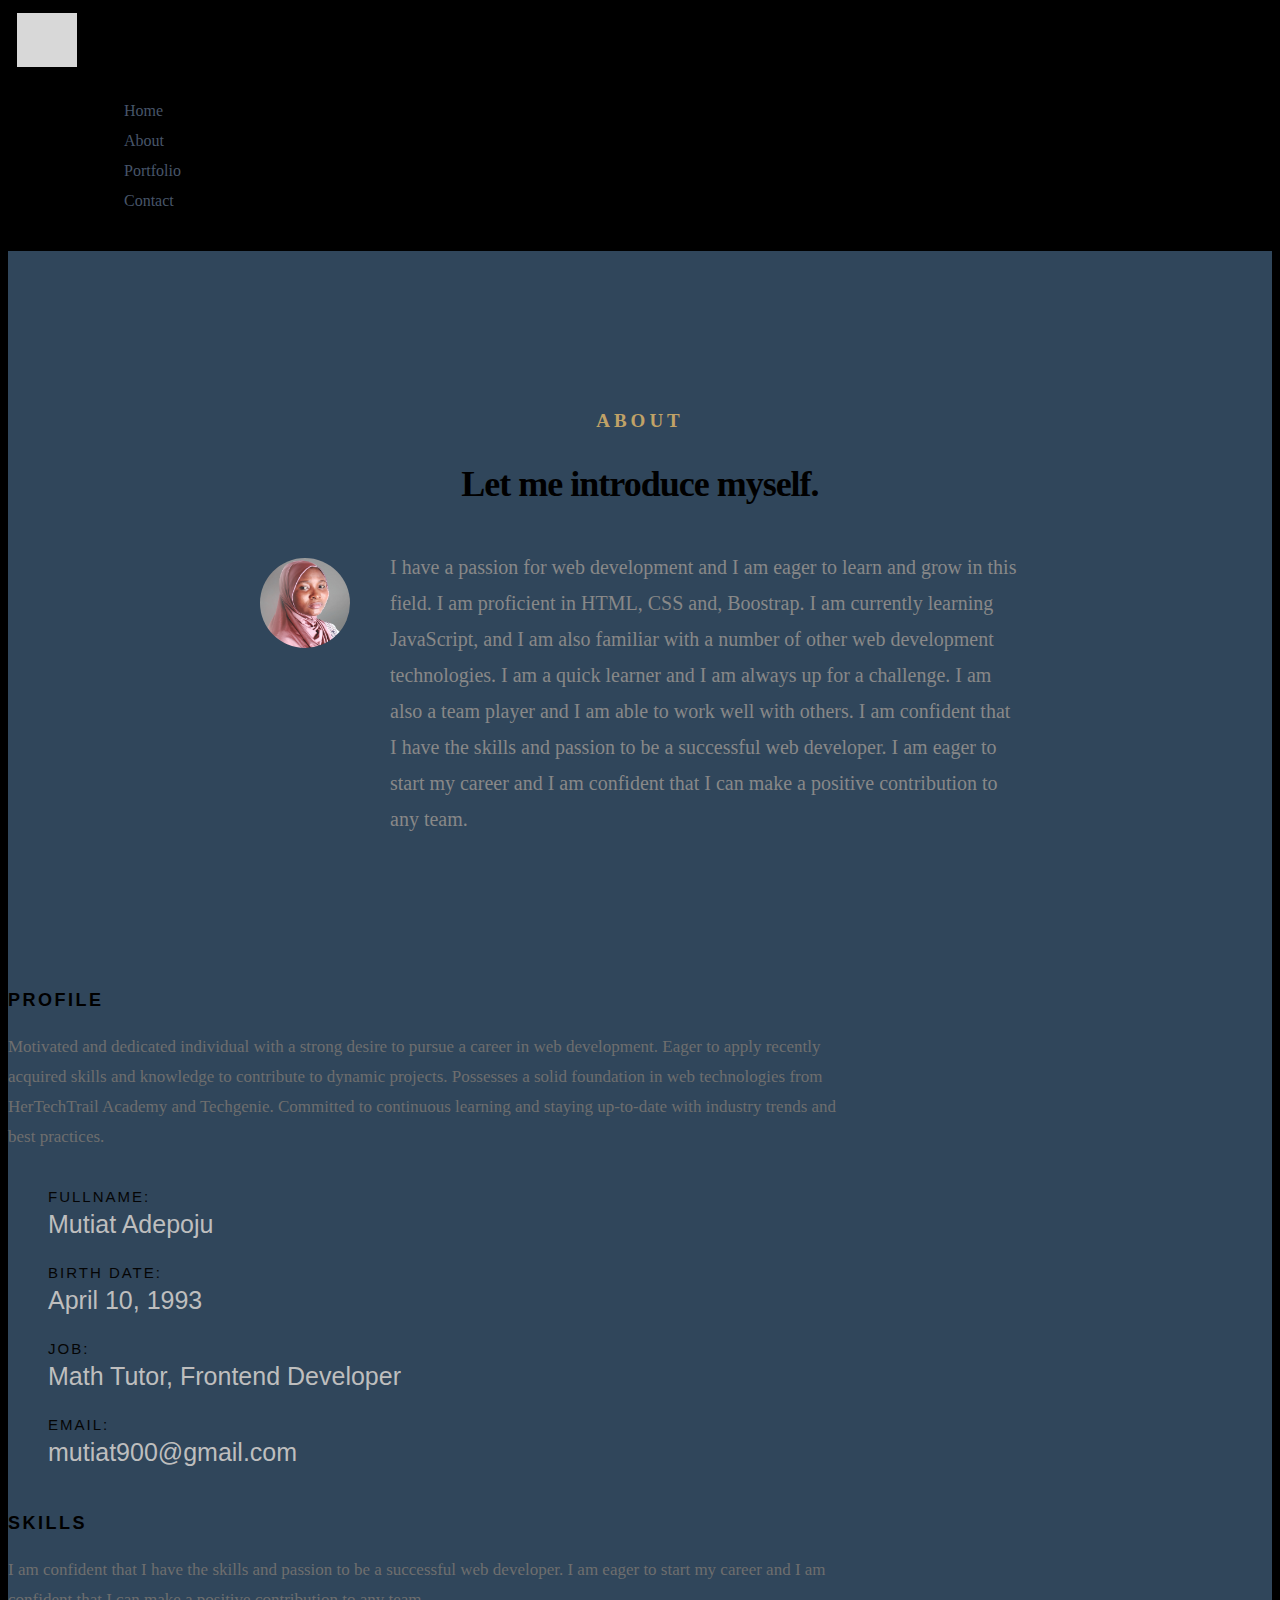
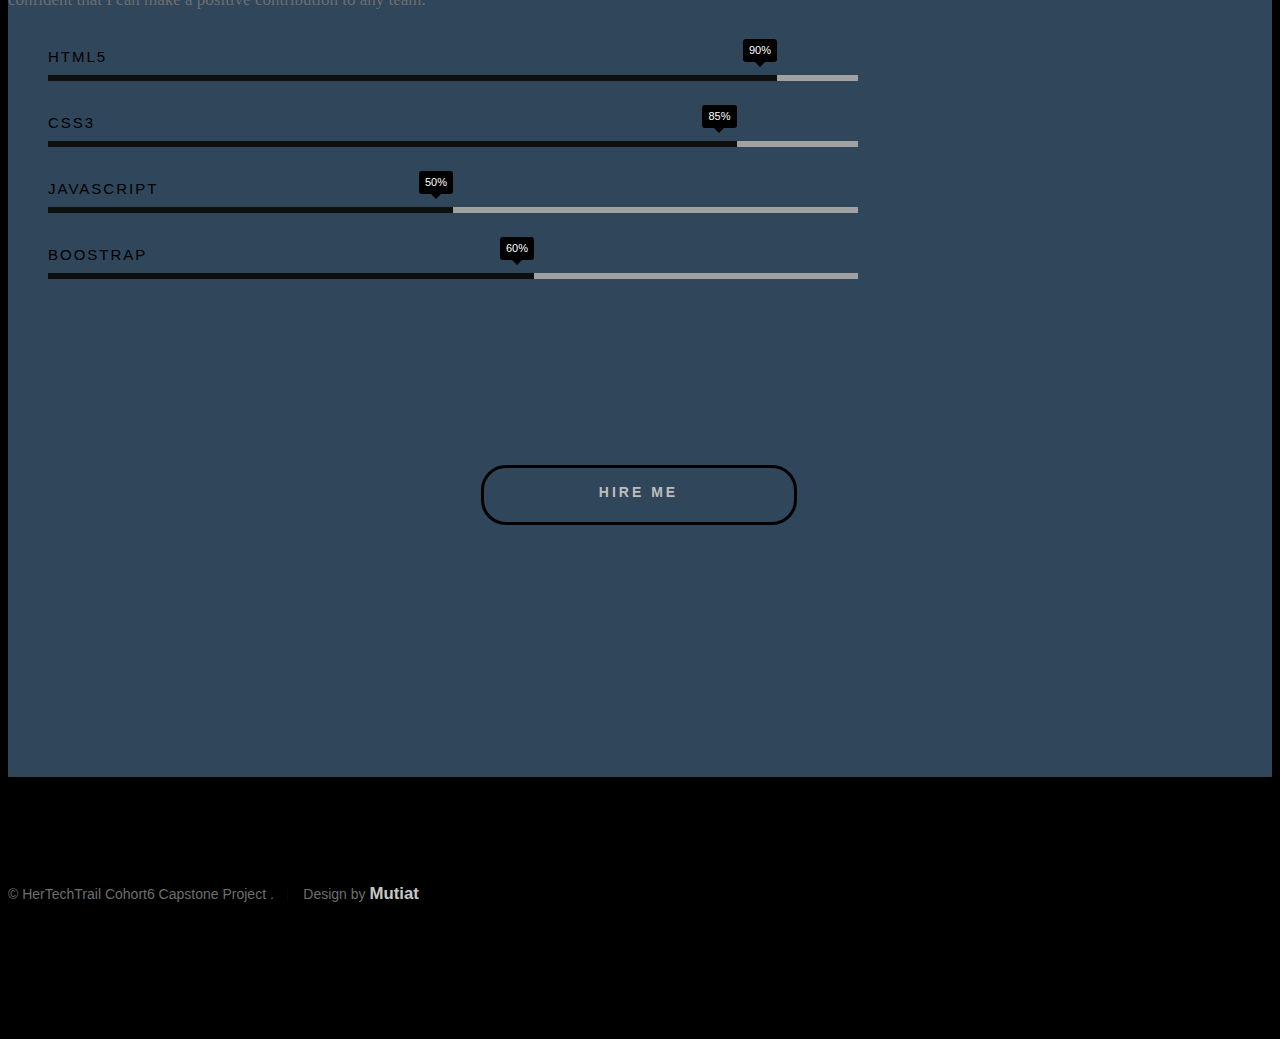
==== about.html @ 6977b3aa "git commit-m" ====
<!DOCTYPE html>
<!--[if IE 8]><html class="no-js oldie ie8" lang="en"> <![endif]-->
<!--[if IE 9]><html class="no-js oldie ie9" lang="en"> <![endif]-->
<!--[if (gte IE 9)|!(IE)]><!-->
<html class="no-js" lang="en">
  <!--<![endif]-->
  <head>
    <!--- basic page needs
   ================================================== -->
    <meta charset="utf-8" />
    <title>MDEV</title>
    <meta name="description" content="" />
    <meta name="author" content="" />

    <!-- mobile specific metas
   ================================================== -->
    <meta
      name="viewport"
      content="width=device-width, initial-scale=1, maximum-scale=1"
    />

    <!-- CSS
   ================================================== -->
    <link rel="stylesheet" href="css/base.css" />
    <link rel="stylesheet" href="css/main.css" />
    <link rel="stylesheet" href="css/vendor.css" />

    <!-- script
   ================================================== -->
    <script src="js/modernizr.js"></script>
    <script src="js/pace.min.js"></script>

    <!-- favicons
	================================================== -->
    <link rel="icon" type="image/png" href="/images/mlogo.png" />
  </head>

  <body id="top">
    <!-- header 
   ================================================== -->
<header>
<nav class="navbar navbar-expand-lg navbar-dark fixed-top" id="mainNav">
      <div class="container">
          <img class="img-fluid" src="./uploads/Rose Gold Brush Glitter Feminine Boutique Circle Logo.png" alt="" width="50px">
        <a class="navbar-brand js-scroll-trigger" href="#page-top">
		</a>
    
        <button class="navbar-toggler navbar-toggler-right" type="button" data-toggle="collapse" data-target="#navbarResponsive" aria-controls="navbarResponsive" aria-expanded="false" aria-label="Toggle navigation">
         
          <i class="fa fa-bars"></i>
        </button>
     
        <div class="collapse navbar-collapse" id="navbarResponsive">
          <ul class="navbar-nav text-uppercase ml-auto">
            <li class="nav-item">
              
              <a class="nav-link js-scroll-trigger active" href="./index.html">Home</a>
            </li>
            <li class="nav-item">
              <a class="nav-link js-scroll-triggergit" href="./about.html">About</a>
            </li>
           
            <li class="nav-item">
              <a class="nav-link js-scroll-trigger" href="portfolio.html">Portfolio</a>
         
            </li>
			<li class="nav-item">
              <a class="nav-link js-scroll-trigger" href="contact.html">Contact</a>
            </li>
          </ul>
        </div>
      </div>
    </nav>
	

</header>
     <!-- /header -->

     <!-- /header -->

    <!-- about section
   ================================================== -->
    <section id="about">
      <div class="row section-intro">
        <div class="col-twelve">
          <h5>About</h5>
          <h1>Let me introduce myself.</h1>

          <div class="intro-info">
            <img src="/images/Mutiat Adepoju.jpg" alt="Profile Picture" />

            <p class="lead">
              I have a passion for web development and I am eager to learn and
              grow in this field. I am proficient in HTML, CSS and, Boostrap. I
              am currently learning JavaScript, and I am also familiar with a
              number of other web development technologies. I am a quick learner
              and I am always up for a challenge. I am also a team player and I
              am able to work well with others. I am confident that I have the
              skills and passion to be a successful web developer. I am eager to
              start my career and I am confident that I can make a positive
              contribution to any team.
            </p>
          </div>
        </div>
      </div>
      <!-- /section-intro -->

      <div class="row about-content">
        <div class="col-six tab-full">
          <h3>Profile</h3>
          <p>
            Motivated and dedicated individual with a strong desire to pursue a
            career in web development. Eager to apply recently acquired skills
            and knowledge to contribute to dynamic projects. Possesses a solid
            foundation in web technologies from HerTechTrail Academy and
            Techgenie. Committed to continuous learning and staying up-to-date
            with industry trends and best practices.
          </p>

          <ul class="info-list">
            <li>
              <strong>Fullname:</strong>
              <span>Mutiat Adepoju</span>
            </li>
            <li>
              <strong>Birth Date:</strong>
              <span>April 10, 1993</span>
            </li>
            <li>
              <strong>Job:</strong>
              <span>Math Tutor, Frontend Developer</span>
            </li>
            <li>
              <strong>Email:</strong>
              <span>mutiat900@gmail.com</span>
            </li>
          </ul>
          <!-- /info-list -->
        </div>

        <div class="col-six tab-full">
          <h3>Skills</h3>
          <p>
            I am confident that I have the skills and passion to be a successful
            web developer. I am eager to start my career and I am confident that
            I can make a positive contribution to any team.
          </p>

          <ul class="skill-bars">
            <li>
              <div class="progress percent90"><span>90%</span></div>
              <strong>HTML5</strong>
            </li>
            <li>
              <div class="progress percent85"><span>85%</span></div>
              <strong>CSS3</strong>
            </li>
            <li>
              <div class="progress percent50"><span>50%</span></div>
              <strong>JavaScript</strong>
            </li>
            <li>
              <div class="progress percent60"><span>60%</span></div>
              <strong>Boostrap</strong>
            </li>
          </ul>
          <!-- /skill-bars -->
        </div>
      </div>

      <div class="row button-section">
       <a href="./contact.html" title="Hire Me" class="button stroke"
            >Hire Me</a>
        
        </div>
     
    </section>
    
        <!-- footer
   ================================================== -->

    <footer>
      <div class="row">
        <div class="col-six tab-full pull-right social">
          <ul class="footer-social">
            
            <li>
              <a href="https://github.com/Rike12"><i class="fa fa-github"></i></a>
            </li>
            <li>
              <a href="https://www.twitter.com/mutiat900"><i class="fa fa-twitter"></i></a>
            </li>
            
            <li>
              <a href="https://www.linkedin.com/in/mutiat-adepoju-35b54a171"><i class="fa fa-linkedin"></i></a>
            </li>
          </ul>
        </div>

        <div class="col-six tab-full">
          <div class="copyright">
            <span>© HerTechTrail Cohort6 Capstone Project .</span>
            <span
              >Design by
              <a href="https://www.twitter.com/mutiat900">Mutiat</a></span
            >
          </div>
        </div>

        <div id="go-top">
          <a class="smoothscroll" title="Back to Top" href="#top"
            ><i class="fa fa-long-arrow-up"></i
          ></a>
        </div>
      </div>
      <!-- /row -->
    </footer>

    <div id="preloader">
      <div id="loader"></div>
    </div>

    <!-- Java Script
   ================================================== -->
    <script src="js/jquery-2.1.3.min.js"></script>
    <script src="js/plugins.js"></script>
    <script src="js/main.js"></script>
  </body>
</html>

    <!-- Java Script
   ================================================== -->
    <script src="js/jquery-2.1.3.min.js"></script>
    <script src="js/plugins.js"></script>
    <script src="js/main.js"></script>
  </body>
</html>
---- css/main.css ----
/**
 * =================================================================== 
 *
 *  Kards v1.0 Main Stylesheet
 *  url: styleshout.com
 *  03-01-2016
 *  ------------------------------------------------------------------
 *  TOC:
 *  01. webfonts and iconfonts
 *  02. base style overrides
 *  03. typography & general theme styles
 *  04. preloader
 *  05. forms
 *  06. buttons 
 *  07. other components
 *  08. common styles
 *  09. header styles
 *  10. intro
 *  11. about
 *  12. portfolio
 *  13. contact
 *  14. footer
 *
 * =================================================================== 
 */

/** 
 * ===================================================================
 * 01. webfonts and iconfonts - (_document-setup.scss)
 *
 * ------------------------------------------------------------------- 
 */
@import url("fonts.css");
@import url("font-awesome/css/font-awesome.min.css");
@import url("micons/micons.css");

/** 
 * ===================================================================
 * 02. base style overrides - (_document-setup.scss)
 *
 * ------------------------------------------------------------------- 
 */
html {
  font-size: 10px;
}

@media only screen and (max-width: 1024px) {
  html {
    font-size: 9.411764705882353px;
  }
}
@media only screen and (max-width: 768px) {
  html {
    font-size: 10px;
  }
}
@media only screen and (max-width: 400px) {
  html {
    font-size: 9.411764705882353px;
  }
}
.favicon img {
  background-color: rgb(152, 177, 152)
}

html,
body {
  height: 100%;
}
body {
  background: #000000;
  font-family: "lora-regular", serif;
  font-size: 1.7rem;
  line-height: 3rem;
  color: #6e6e6e;
}

/**
 * links - (_document-setup.scss)
 * -------------------------------------------------------------------
 */
a,
a:visited {
  color:#b9b3b3;
  -moz-transition: all 0.3s ease-in-out;
  -o-transition: all 0.3s ease-in-out;
  -webkit-transition: all 0.3s ease-in-out;
  -ms-transition: all 0.3s ease-in-out;
  transition: all 0.3s ease-in-out;
  font-size: larger;
  font-weight: bold;
  
}
a:hover,
a:focus,
a:active {
  color: rgb(199, 157, 73);
  outline: 0;
}

/** 
 * ===================================================================
 * 03. typography & general theme styles - (_document-setup.scss)
 *
 * ------------------------------------------------------------------- 
 */
h1,
h2,
h3,
h4,
h5,
h6,
.h01,
.h02,
.h03,
.h04,
.h05,
.h06 {
  font-family: "poppins-semibold", sans-serif;
  color: #000000;
  font-style: normal;
  text-rendering: optimizeLegibility;
  margin-bottom: 2.1rem;
}
h3,
.h03,
h4,
.h04 {
  margin-bottom: 1.8rem;
}
h5,
.h05,
h6,
.h06 {
  font-family: "poppins-bold";
  margin-bottom: 1.2rem;
}
h1,
.h01 {
  font-size: 3.1rem;
  line-height: 1.355;
  letter-spacing: -0.1rem;
}
@media only screen and (max-width: 600px) {
  h1,
  .h01 {
    font-size: 2.6rem;
    letter-spacing: -0.07rem;
  }
}
h2,
.h02 {
  font-size: 2.4rem;
  line-height: 1.25;
}
h3,
.h03 {
  font-size: 2rem;
  line-height: 1.5;
}
h4,
.h04 {
  font-size: 1.7rem;
  line-height: 1.765;
}
h5,
.h05 {
  font-size: 1.9rem;
  line-height: 1.714;
  text-transform: uppercase;
  letter-spacing: 0.15rem;
}
h6,
.h06 {
  font-size: 1.3rem;
  line-height: 1.846;
  text-transform: uppercase;
  letter-spacing: 0.15rem;
}
p img {
  margin: 0;
}
p.lead {
  font-family: "lora-regular", serif;
  font-size: 2rem;
  line-height: 1.8;
  color: #888888;
}
@media only screen and (max-width: 768px) {
  p.lead {
    font-size: 1.7rem;
  }
}
em,
i,
strong,
b {
  font-size: 1.7rem;
  line-height: 3rem;
  font-style: normal;
  font-weight: normal;
}
em,
i {
  font-family: "lora-italic", serif;
}
strong,
b {
  font-family: "lora-bold", serif;
}
small {
  font-size: 1.2rem;
  line-height: inherit;
}
blockquote {
  margin: 3rem 0;
  padding-left: 4rem;
  position: relative;
}
blockquote:before {
  content: "\201C";
  font-size: 8rem;
  line-height: 0px;
  margin: 0;
  color: #313131;
  font-family: arial, sans-serif;
  position: absolute;
  top: 3rem;
  left: 0;
}
blockquote p {
  font-family: georgia, serif;
  font-style: italic;
  padding: 0;
  font-size: 1.9rem;
  line-height: 1.737;
}
blockquote cite {
  display: block;
  font-size: 1.3rem;
  font-style: normal;
  line-height: 1.616;
}
blockquote cite:before {
  content: "\2014 \0020";
}
blockquote cite a,
blockquote cite a:visited {
  color: #888888;
  border: none;
}
abbr {
  font-family: "poppins-bold", serif;
  font-variant: small-caps;
  text-transform: lowercase;
  letter-spacing: 0.05rem;
  color: #888888;
}
var,
kbd,
samp,
code,
pre {
  font-family: Consolas, "Andale Mono", Courier, "Courier New", monospace;
}
pre {
  padding: 2.4rem 3rem 3rem;
  background: #f1f1f1;
}
code {
  font-size: 1.4rem;
  margin: 0 0.2rem;
  padding: 0.3rem 0.6rem;
  white-space: nowrap;
  background: #f1f1f1;
  border: 1px solid #e1e1e1;
  border-radius: 3px;
}
pre > code {
  display: block;
  white-space: pre;
  line-height: 2;
  padding: 0;
  margin: 0;
}
pre.prettyprint > code {
  border: none;
}
del {
  text-decoration: line-through;
}
abbr[title],
dfn[title] {
  border-bottom: 1px dotted;
  cursor: help;
}
mark {
  background: #fff49b;
  color: #000;
}
hr {
  border: solid #d2d2d2;
  border-width: 1px 0 0;
  clear: both;
  margin: 2.4rem 0 1.5rem;
  height: 0;
}

/**
 * Lists - (_document-setup.scss)  
 * -------------------------------------------------------------------
 */
ol {
  list-style: decimal;
}
ul {
  list-style: disc;
}
li {
  display: list-item;
}
ol,
ul {
  margin-left: 1.7rem;
}
ul li {
  padding-left: 0.4rem;
}
ul ul,
ul ol,
ol ol,
ol ul {
  margin: 0.6rem 0 0.6rem 1.7rem;
}
ul.disc li {
  display: list-item;
  list-style: none;
  padding: 0 0 0 0.8rem;
  position: relative;
}
ul.disc li::before {
  content: "";
  display: inline-block;
  width: 8px;
  height: 8px;
  border-radius: 50%;
  background: rgb(192, 162, 103);
  position: absolute;
  left: -17px;
  top: 11px;
  vertical-align: middle;
}
dt {
  margin: 0;
  color: rgb(192, 162, 103);
}
dd {
  margin: 0 0 0 2rem;
}

/**
 * tables - (_document-setup.scss)  
 * -------------------------------------------------------------------
 */
table {
  border-width: 0;
  width: 100%;
  max-width: 100%;
  font-family: "lora-regular", sans-serif;
}
th,
td {
  padding: 1.5rem 3rem;
  text-align: left;
  border-bottom: 1px solid #e8e8e8;
}
th {
  color: #313131;
  font-family: "poppins-bold", sans-serif;
}
td {
  line-height: 1.5;
}
th:first-child,
td:first-child {
  padding-left: 0;
}
th:last-child,
td:last-child {
  padding-right: 0;
}
.table-responsive {
  overflow-x: auto;
  -webkit-overflow-scrolling: touch;
}

/**
 * Spacing - (_document-setup.scss)  
 * -------------------------------------------------------------------
 */
button,
.button {
  margin-bottom: 1.2;
}
fieldset {
  margin-bottom: 1.5rem;
}
input,
textarea,
select,
pre,
blockquote,
figure,
table,
p,
ul,
ol,
dl,
form,
.fluid-video-wrapper,
.ss-custom-select {
  margin-bottom: 3rem;
}

/**
 * floated image - (_document-setup.scss)  
 * -------------------------------------------------------------------
 */
img.pull-right {
  margin: 0.9rem 0 0 2.4rem;
}
img.pull-left {
  margin: 0.9rem 2.4rem 0 0;
}

/**
 * block grid paddings - (_document-setup.scss) 
 * -------------------------------------------------------------------
 */
.bgrid {
  padding: 0 20px;
}
@media only screen and (max-width: 1024px) {
  .bgrid {
    padding: 0 18px;
  }
}
@media only screen and (max-width: 768px) {
  .bgrid {
    padding: 0 15px;
  }
}
@media only screen and (max-width: 600px) {
  .bgrid {
    padding: 0 10px;
  }
}
@media only screen and (max-width: 400px) {
  .bgrid {
    padding: 0;
  }
}

/**
 * pace.js styles - minimal  - (_document-setup.scss)
 * -------------------------------------------------------------------
 */
.pace {
  -webkit-pointer-events: none;
  pointer-events: none;
  -webkit-user-select: none;
  -moz-user-select: none;
  user-select: none;
}
.pace-inactive {
  display: none;
}
.pace .pace-progress {
  background: rgb(192, 162, 103);
  position: fixed;
  z-index: 900;
  top: 0;
  right: 100%;
  width: 100%;
  height: 6px;
}

/** 
 * ===================================================================
 * 04. preloader - (_preloader-1.scss)
 *
 * ------------------------------------------------------------------- 
 */
#preloader {
  position: fixed;
  top: 0;
  left: 0;
  right: 0;
  bottom: 0;
  background: #151515;
  z-index: 800;
  height: 100%;
  width: 100%;
}
.no-js #preloader,
.oldie #preloader {
  display: none;
}
#loader {
  position: absolute;
  left: 50%;
  top: 50%;
  width: 60px;
  height: 60px;
  margin: -30px 0 0 -30px;
  padding: 0;
}
#loader:before {
  content: "";
  border-top: 11px solid rgba(255, 255, 255, 0.1);
  border-right: 11px solid rgba(255, 255, 255, 0.1);
  border-bottom: 11px solid rgba(255, 255, 255, 0.1);
  border-left: 11px solid rgb(192, 162, 103);
  -webkit-animation: load 1.1s infinite linear;
  animation: load 1.1s infinite linear;
  display: block;
  border-radius: 50%;
  width: 60px;
  height: 60px;
}
@-webkit-keyframes load {
  0% {
    -webkit-transform: rotate(0deg);
    transform: rotate(0deg);
  }
  100% {
    -webkit-transform: rotate(360deg);
    transform: rotate(360deg);
  }
}
@keyframes load {
  0% {
    -webkit-transform: rotate(0deg);
    transform: rotate(0deg);
  }
  100% {
    -webkit-transform: rotate(360deg);
    transform: rotate(360deg);
  }
}

/** 
 * ===================================================================
 * 05. forms - (_forms.scss)
 *
 * ------------------------------------------------------------------- 
 */
fieldset {
  border: none;
}
input[type="email"],
input[type="number"],
input[type="search"],
input[type="text"],
input[type="tel"],
input[type="url"],
input[type="password"],
textarea,
select {
  display: block;
  height: 6rem;
  padding: 1.5rem 0;
  border: 0;
  outline: none;
  color: #313131;
  font-family: "poppins-regular", sans-serif;
  font-size: 1.5rem;
  line-height: 3rem;
  max-width: 100%;
  background: transparent;
  border-bottom: 1px solid rgba(0, 0, 0, 0.3);
  -moz-transition: all 0.3s ease-in-out;
  -o-transition: all 0.3s ease-in-out;
  -webkit-transition: all 0.3s ease-in-out;
  -ms-transition: all 0.3s ease-in-out;
  transition: all 0.3s ease-in-out;
}
.ss-custom-select {
  position: relative;
  padding: 0;
}
.ss-custom-select select {
  -webkit-appearance: none;
  -moz-appearance: none;
  -ms-appearance: none;
  -o-appearance: none;
  appearance: none;
  text-indent: 0.01px;
  text-overflow: "";
  margin: 0;
  line-height: 3rem;
  vertical-align: middle;
}
.ss-custom-select select option {
  padding-left: 2rem;
  padding-right: 2rem;
}
.ss-custom-select select::-ms-expand {
  display: none;
}
.ss-custom-select::after {
  content: "\f0d7";
  font-family: "FontAwesome";
  position: absolute;
  top: 50%;
  right: 1.5rem;
  margin-top: -10px;
  bottom: auto;
  width: 20px;
  height: 20px;
  line-height: 20px;
  font-size: 18px;
  text-align: center;
  pointer-events: none;
  color: #252525;
}

/* IE9 and below */
.oldie .ss-custom-select::after {
  display: none;
}
textarea {
  min-height: 25rem;
}
input[type="email"]:focus,
input[type="number"]:focus,
input[type="search"]:focus,
input[type="text"]:focus,
input[type="tel"]:focus,
input[type="url"]:focus,
input[type="password"]:focus,
textarea:focus,
select:focus {
  color: #5d91d6;
  border-bottom: 1px solid #5d91d6;
}
label,
legend {
  font-family: "poppins-bold", sans-serif;
  font-size: 1.4rem;
  margin-bottom: 0.6rem;
  color: #3b3b3b;
  display: block;
}
input[type="checkbox"],
input[type="radio"] {
  display: inline;
}
label > .label-text {
  display: inline-block;
  margin-left: 1rem;
  font-family: "poppins-regular", sans-serif;
  line-height: inherit;
}
label > input[type="checkbox"],
label > input[type="radio"] {
  margin: 0;
  position: relative;
  top: 0.15rem;
}

/**
 * Style Placeholder Text  
 * -
 */
::-webkit-input-placeholder {
  color: #a1a1a1;
}
:-moz-placeholder {
  color: #a1a1a1; /* Firefox 18- */
}
::-moz-placeholder {
  color: #a1a1a1; /* Firefox 19+ */
}
:-ms-input-placeholder {
  color: #a1a1a1;
}
.placeholder {
  color: #a1a1a1 !important;
}

/** 
 * ===================================================================
 * 06. buttons - (_button-essentials.scss)
 *
 * ------------------------------------------------------------------- 
 */
.button,
a.button,
button,
input[type="submit"],
input[type="reset"],
input[type="button"] {
  display: inline-block;
  font-family: "poppins-bold", sans-serif;
  font-size: 1.4rem;
  text-transform: uppercase;
  letter-spacing: 0.3rem;
  height: 5.4rem;
  line-height: 5.4rem;
  padding: 0 3rem;
  margin: 0 0.3rem 1.2rem 0;
  background: #d8d8d8;
  color: #313131;
  text-decoration: none;
  cursor: pointer;
  text-align: center;
  white-space: nowrap;
  border: none;
  -moz-transition: all 0.3s ease-in-out;
  -o-transition: all 0.3s ease-in-out;
  -webkit-transition: all 0.3s ease-in-out;
  -ms-transition: all 0.3s ease-in-out;
  transition: all 0.3s ease-in-out;
}
.button:hover,
a.button:hover,
button:hover,
input[type="submit"]:hover,
input[type="reset"]:hover,
input[type="button"]:hover,
.button:focus,
button:focus,
input[type="submit"]:focus,
input[type="reset"]:focus,
input[type="button"]:focus {
  background: #5c5c5c;
  color: #ffff;
  outline: 0;
}
.button.button-primary,
a.button.button-primary,
button.button-primary,
input[type="submit"].button-primary,
input[type="reset"].button-primary,
input[type="button"].button-primary {
  background: #c59c9c;
  color: #ffffff;
}
.button.button-primary:hover,
a.button.button-primary:hover,
button.button-primary:hover,
input[type="submit"].button-primary:hover,
input[type="reset"].button-primary:hover,
input[type="button"].button-primary:hover,
.button.button-primary:focus,
button.button-primary:focus,
input[type="submit"].button-primary:focus,
input[type="reset"].button-primary:focus,
input[type="button"].button-primary:focus {
  background: #5d91d6;
}
button.full-width,
.button.full-width {
  width: 100%;
  margin-right: 0;
}
button.medium,
.button.medium {
  height: 5.7rem !important;
  line-height: 5.7rem !important;
  padding: 0 1.8rem !important;
}
button.large,
.button.large {
  height: 6rem !important;
  line-height: 6rem !important;
  padding: 0rem 3rem !important;
}
button.stroke,
.button.stroke {
  background: transparent !important;
  border: 3px solid #000;
  border-radius: 25px;
  transition: all 200ms ease-in-out;
  color: #bebebe;
  justify-content: center;
  line-height: 4.8rem;
}
button.stroke.medium,
.button.stroke.medium {
  line-height: 5.1rem !important;
}
button.stroke.large,
.button.stroke.large {
  line-height: 5.4rem !important;
}
button.stroke:hover,
.button.stroke:hover {
  border: 3px solid rgb(192, 162, 103);
  color: #bebebe;
}
button::-moz-focus-inner,
input::-moz-focus-inner {
  border: 0;
  padding: 0;
}

/** 
 * ===================================================================
 * 07. other components - (_others.scss)
 *
 * ------------------------------------------------------------------- 
 */

/**
 * alert box - (_alert-box.scss)
 * -------------------------------------------------------------------
 */
.alert-box {
  padding: 2.1rem 4rem 2.1rem 3rem;
  position: relative;
  margin-bottom: 3rem;
  border-radius: 3px;
  font-family: "poppins-regular", sans-serif;
  font-size: 1.5rem;
}
.alert-box .close {
  position: absolute;
  right: 1.8rem;
  top: 1.8rem;
  cursor: pointer;
}
.ss-error {
  background-color: #ffd1d2;
  color: #5d91d6;
}
.ss-success {
  background-color: #c8e675;
  color: #758c36;
}
.ss-info {
  background-color: #d7ecfb;
  color: #4a95cc;
}
.ss-notice {
  background-color: #fff099;
  color: #bba31b;
}

/**
 * additional typo styles - (_additional-typo.scss)
 * -------------------------------------------------------------------
 */

/**
 * drop cap 
 */
.drop-cap:first-letter {
  float: left;
  margin: 0;
  padding: 1.5rem 0.6rem 0 0;
  font-size: 8.4rem;
  font-family: "poppins-bold", sans-serif;
  line-height: 6rem;
  text-indent: 0;
  background: transparent;
  color: #313131;
}

/**
 * line definition style
 */
.lining dt,
.lining dd {
  display: inline;
  margin: 0;
}
.lining dt + dt:before,
.lining dd + dt:before {
  content: "\A";
  white-space: pre;
}
.lining dd + dd:before {
  content: ", ";
}
.lining dd + dd:before {
  content: ", ";
}
.lining dd:before {
  content: ": ";
  margin-left: -0.2em;
}

/**
 * dictionary definition style
 */
.dictionary-style dt {
  display: inline;
  counter-reset: definitions;
}
.dictionary-style dt + dt:before {
  content: ", ";
  margin-left: -0.2em;
}
.dictionary-style dd {
  display: block;
  counter-increment: definitions;
}
.dictionary-style dd:before {
  content: counter(definitions, decimal) ". ";
}

/** 
 * Pull Quotes
 * -----------
 * markup:
 *
 * <aside class="pull-quote">
 *		<blockquote>
 *			<p></p>
 *		</blockquote>
 *	</aside>
 *
 * --------------------------------------------------------------------- 
 */
.pull-quote {
  position: relative;
  padding: 2.1rem 3rem 2.1rem 0px;
}
.pull-quote:before,
.pull-quote:after {
  height: 1em;
  position: absolute;
  font-size: 8rem;
  font-family: Arial, Sans-Serif;
  color: #333;
}
.pull-quote:before {
  content: "\201C";
  top: 33px;
  left: 0;
}
.pull-quote:after {
  content: "\201D";
  bottom: -33px;
  right: 0;
}
.pull-quote blockquote {
  margin: 0;
}
.pull-quote blockquote:before {
  content: none;
}

/** 
 * Stats Tab
 * ---------
 * markup:
 *
 * <ul class="stats-tabs">
 *		<li><a href="#">[value]<em>[name]</em></a></li>
 *	</ul>
 *
 * Extend this object into your markup.
 *
 * ---------------------------------------------------------------------
 */
.stats-tabs {
  padding: 0;
  margin: 3rem 0;
}
.stats-tabs li {
  display: inline-block;
  margin: 0 1.5rem 3rem 0;
  padding: 0 1.5rem 0 0;
  border-right: 1px solid #ccc;
}
.stats-tabs li:last-child {
  margin: 0;
  padding: 0;
  border: none;
}
.stats-tabs li a {
  display: inline-block;
  font-size: 2.5rem;
  font-family: "poppins-bold", sans-serif;
  border: none;
  color: #252525;
}
.stats-tabs li a:hover {
  color: #5d91d6;
}
.stats-tabs li a em {
  display: block;
  margin: 0.6rem 0 0 0;
  font-size: 1.4rem;
  font-family: "poppins-regular", sans-serif;
  color: #888888;
}

/**
 * skillbars - (_skillbars.scss)
 * -------------------------------------------------------------------
 */
.skill-bars {
  list-style: none;
  margin: 6rem 0 3rem;
}
.skill-bars li {
  height: 0.6rem;
  background: #a1a1a1;
  width: 100%;
  margin-bottom: 6rem;
  padding: 0;
  position: relative;
}
.skill-bars li strong {
  position: absolute;
  left: 0;
  top: -3rem;
  font-family: "poppins-bold", sans-serif;
  color: #000000;
  text-transform: uppercase;
  letter-spacing: 0.2rem;
  font-size: 1.5rem;
  line-height: 2.4rem;
}
.skill-bars li .progress {
  background: #0f0f0f;
  position: relative;
  height: 100%;
}
.skill-bars li .progress span {
  position: absolute;
  right: 0;
  top: -3.6rem;
  display: block;
  font-family: "poppins-regular", sans-serif;
  color: white;
  font-size: 1.1rem;
  line-height: 1;
  background: #000000;
  padding: 0.6rem 0.6rem;
  border-radius: 3px;
}
.skill-bars li .progress span::after {
  position: absolute;
  left: 50%;
  bottom: -5px;
  margin-left: -5px;
  border-right: 5px solid transparent;
  border-left: 5px solid transparent;
  border-top: 5px solid #000000;
  content: "";
}

.skill-bars li .percent5 {
  width: 5%;
}
.skill-bars li .percent10 {
  width: 10%;
}
.skill-bars li .percent15 {
  width: 15%;
}
.skill-bars li .percent20 {
  width: 20%;
}
.skill-bars li .percent25 {
  width: 25%;
}
.skill-bars li .percent30 {
  width: 30%;
}
.skill-bars li .percent35 {
  width: 35%;
}
.skill-bars li .percent40 {
  width: 40%;
}
.skill-bars li .percent45 {
  width: 45%;
}
.skill-bars li .percent50 {
  width: 50%;
}
.skill-bars li .percent55 {
  width: 55%;
}
.skill-bars li .percent60 {
  width: 60%;
}
.skill-bars li .percent65 {
  width: 65%;
}
.skill-bars li .percent70 {
  width: 70%;
}
.skill-bars li .percent75 {
  width: 75%;
}
.skill-bars li .percent80 {
  width: 80%;
}
.skill-bars li .percent85 {
  width: 85%;
}
.skill-bars li .percent90 {
  width: 90%;
}
.skill-bars li .percent95 {
  width: 95%;
}
.skill-bars li .percent100 {
  width: 100%;
}

/** 
 * ===================================================================
 * 08. common styles (_layout.scss)
 *
 * ------------------------------------------------------------------- 
 */
.grey-section {
  background: #ebebeb;
}
.grey-section p.lead {
  color: #7d7d7d;
}
.section-intro {
  max-width: 700px;
  margin-left: auto;
  margin-right: auto;
  text-align: center;
  margin-bottom: 3.6rem;
  position: relative;
}
.section-intro h1 {
  font-family: "poppins-semibold", serif;
  font-size: 3.6rem;
  color: #000;
  line-height: 1.25;
  margin-bottom: 1.2rem;
}
.section-intro h5 {
  color: rgb(192, 162, 103);
  font-size: 1.9rem;
  line-height: 1.875;
  margin-bottom: 0.3rem;
  letter-spacing: 0.4rem;
}

/**
 * responsive:
 * common styles
 * ------------------------------------------------------------------- 
 */
@media only screen and (max-width: 768px) {
  .section-intro {
    max-width: 650px;
  }
  .section-intro h1 {
    font-size: 3rem;
  }
}
@media only screen and (max-width: 600px) {
  .section-intro h1 {
    font-size: 2.6rem;
  }
  .section-intro h5 {
    font-size: 1.9rem;
    letter-spacing: 0.3rem;
  }
}
@media only screen and (max-width: 400px) {
  .section-intro h1 {
    font-size: 2.4rem;
  }
}

/** 
 * ===================================================================
 * 09. header styles - (_layout.scss)
 *
 * ------------------------------------------------------------------- 
 */

 .header{
    background: #192735;
    max-height:66px
}
li {
    list-style: none;
}

a {
    text-decoration: none;
}
.navbar {
    display: flex;
    justify-content: space-between;
    align-items: center;
    padding: 0.5rem 0.5rem;
   
}

.nav-link{
    font-size: 1.6rem;
    font-weight: 400;
    color: #475569;
}

.nav-link:hover{
    color: rgb(192, 162, 103);
}
.hamburger {
    display: none;
}

.bar {
    display: block;
    width: 25px;
    height: 3px;
    margin: 5px auto;
    -webkit-transition: all 0.3s ease-in-out;
    transition: all 0.3s ease-in-out;
    background-color: rgb(192, 162, 103);
}
.nav-menu {
    display: flex;
    justify-content: space-between;
    align-items: center;
    padding-top: 15px;
}

.nav-item {
    margin-left: 5rem;
    padding-right: 40px;
}

.logo {
    width:40px;
    padding-bottom: 4px;
    position: relative;


}
@media only screen and (max-width: 768px) {
    .nav-menu {
        position: fixed;
        left: -100%;
        top: 4rem;
        flex-direction:row;
        width:76%;
        font-size: 14px;
        border-radius: 10px;
        text-align:center;  
        transition: 0.3s;
        box-shadow:
            0 10px 27px rgba(0, 0, 0, 0.05);
    }

    .nav-menu.active {
        left: 0;
    }

    .nav-item {
        margin: 2.5rem 0;
    }

    .hamburger {
        display: block;
        cursor: pointer;
        padding-top: 4px;
    }
    .logo{
      padding-top: 10px;
      width:20px
    }
  }
    

   


/** 
 * ===================================================================
 * 10. intro - (_layout.scss) 
 *
 * ------------------------------------------------------------------- 
 */
#intro {
  background: url(../images/backgroundd.png) no-repeat center bottom;
  -webkit-background-size: cover;
  -moz-background-size: cover;
  background-size: cover;
  background-attachment: fixed;
  width: 100%;
  height: 80%;
  min-height: 720px;
  display: table;
  position: relative;
  text-align: center;
}
.intro-overlay {
  position: absolute;
  top: 0;
  left: 0;
  width: 100%;
  height: 100%;
  opacity: 0.85;
}

.intro-content {
  display: table-cell;
  vertical-align: middle;
  text-align: center;
  -webkit-transform: translateY(-2.1rem);
  -ms-transform: translateY(-2.1rem);
  transform: translateY(-2.1rem);
}
.row{
  padding-bottom: 90px;
}
.intro-content h1 {
  color: #ffffff;
  font-family: "poppins-medium", sans-serif;
  font-size: 8.4rem;
  line-height: 1.071;
  max-width: 840px;
  margin-top: 0;
  margin-bottom: 0.5rem;
  margin-left: auto;
  margin-right: auto;
  text-shadow: 0 0 20px rgba(0, 0, 0, 0.5);
}
.intro-content h5 {
  color: rgb(192, 162, 103);
  font-family: "poppins-bold", sans-serif;
  font-size: 2.3rem;
  line-height: 1.565;
  margin-bottom: 0;
  text-transform: uppercase;
  letter-spacing: 0.3rem;
  text-shadow: 0 0 6px rgba(0, 0, 0, 0.2);
}
.intro-content .intro-position {
  font-family: "lora-regular", serif;
  font-size: 1.7rem;
  line-height: 2.4rem;
  text-transform: uppercase;
  letter-spacing: 0.2rem;
  color: #ffffff;
  text-shadow: 0 0 6px rgba(0, 0, 0, 0.2);
}
.intro-content .intro-position span {
  display: inline-block;
}
.intro-content .intro-position span::after {
  content: "|";
  text-align: center;
  display: inline-block;
  padding: 0 8px 0 14px;
  color: rgba(255, 255, 255, 0.3);
}
.intro-content .intro-position span:first-child::before {
  content: "|";
  text-align: center;
  display: inline-block;
  padding: 0 14px 0 8px;
  color: rgba(255, 255, 255, 0.3);
}
.intro-content .button {
  color: #ffffff !important;
  border-color: rgba(255, 255, 255, 0.3);
  height: 6rem !important;
  line-height: 5.4rem !important;
  padding: 0 3.5rem 0 3rem !important;
  margin-top: 0.6rem;
  font-size: 1.3rem;
  text-transform: uppercase;
  letter-spacing: 0.25rem;
}
.intro-content .button:hover,
.intro-content .button:focus {
  border-color: rgb(192, 162, 103);
}
.intro-content .button::after {
  display: inline-block;
  content: "\f107";
  font-family: fontAwesome;
  font-size: 1.6rem;
  line-height: inherit;
  text-align: center;
  position: relative;
  left: 1.2rem;
}

.intro-social {
  display: block;
  position: absolute;
  width: 100%;
  left: 0;
  bottom: 4.2rem;
  font-size: 3.3rem;
  margin: 0;
  padding: 0;
}
.intro-social li {
  display: inline-block;
  margin: 0 20px;
  padding-bottom: 50px;
}
.intro-social li a,
.intro-social li a:visited {
  color: #ffffff;
}
.intro-social li a:hover,
.intro-social li a:focus {
  color: rgb(192, 162, 103);
}

/**
 * responsive:
 * Intro
 * --------------------------------------------------------------- 
 */
@media only screen and (max-width: 1024px) {
  .intro-content h1 {
    font-size: 7.6rem;
  }
  .intro-social {
    font-size: 3rem;
  }
  .intro-social li {
    margin: 0 15px;
  }
}
@media only screen and (max-width: 768px) {
  #intro {
    min-height: 660px;
  }
  .intro-content h1 {
    font-size: 5.2rem;
  }
  .intro-content h5 {
    font-size: 1.8rem;
  }
  .intro-content .intro-position {
    font-size: 1.3rem;
  }
  .intro-social {
    font-size: 2.5rem;
  }
  .intro-social li {
    margin: 0 10px;
  }
}
@media only screen and (max-width: 600px) {
  #intro {
    min-height: 600px;
  }
  .intro-content h1 {
    font-size: 4.6rem;
    margin-bottom: 0.6rem;
  }
  .intro-content h5 {
    font-size: 1.9rem;
    margin-bottom: 0.3rem;
    letter-spacing: 0.2rem;
  }
  .intro-content .intro-position {
    font-size: 1.2rem;
  }
  .intro-content .intro-position span {
    padding: 0 0.6rem;
  }
  .intro-content .intro-position span::before,
  .intro-content .intro-position span::after {
    display: none !important;
  }
  .intro-social {
    font-size: 2.4rem;
  }
}

/** 
 * ===================================================================
 * 11. about - (_layout.scss)
 *
 * ------------------------------------------------------------------- 
 */
#about {
  background: #30465b;
  padding-top: 12rem;
  padding-bottom: 15rem;
}
#about .section-intro {
  margin-bottom: 3rem;
}

.intro-info {
  margin-top: 4.2rem;
  margin-right: -30px;
  margin-left: -30px;
}
.intro-info img {
  height: 9rem;
  width: 9rem;
  border-radius: 50%;
  margin: 0.9rem 0 0 0;
  float: left;
}
.intro-info .lead {
  text-align: left;
  padding-left: 13rem;
}

.about-content {
  position: relative;
  text-align: left;
  max-width: 850px;
  margin-bottom: 3.6rem;
}
.about-content h3 {
  font-family: "poppins-bold", sans-serif;
  font-size: 1.8rem;
  text-transform: uppercase;
  letter-spacing: 0.25rem;
}
.about-content .info-list {
  list-style: none;
  margin-left: 0;
}
.about-content .info-list li {
  padding: 0 0 1.5rem 0;
  margin-bottom: 0.6rem;
}
.about-content .info-list li strong {
  font-family: "poppins-bold", sans-serif;
  color: #050505;
  text-transform: uppercase;
  letter-spacing: 0.2rem;
  font-size: 1.5rem;
  line-height: 3rem;
}
.about-content .info-list li span {
  display: block;
  font-family: "poppins-regular", sans-serif;
  color: #bebebe;
  font-size: 2.5rem;
  line-height: 1;
}
.about-content .skill-bars {
  margin-top: 6rem;
}

.button-section {
  text-align: center;
}
.button-section .button {
  width: 250px;
}
.button-section [class*="col-"] .button:first-child {
  margin-right: 4rem;
}

/**
 * responsive:
 * about
 * ------------------------------------------------------------------- 
 */
@media only screen and (max-width: 1024px) {
  .intro-info {
    margin-right: 0;
    margin-left: 0;
  }
}
@media only screen and (max-width: 768px) {
  .intro-info img {
    height: 7.8rem;
    width: 7.8rem;
  }
  .intro-info .lead {
    padding-left: 11rem;
  }
  .about-content h3 {
    text-align: center;
  }
  .about-content .info-list,
  .about-content .skill-bars {
    margin-bottom: 4.2rem;
  }
  .button-section .button {
    width: 100%;
    margin-bottom: 3rem;
  }
  .button-section [class*="col-"] .button:first-child {
    margin-right: 0;
  }
}
@media only screen and (max-width: 600px) {
  .intro-info {
    text-align: center;
    margin-top: 3rem;
  }
  .intro-info img {
    height: 6.6rem;
    width: 6.6rem;
    float: none;
    display: inline-block;
  }
  .intro-info .lead {
    padding-left: 0;
    text-align: center;
  }
}

/** 
 * ===================================================================
 * 13. portfolio - (_layout.scss)
 *
 * ------------------------------------------------------------------- 
 */
#portfolio {
  background: rgb(26, 44, 59);
  color: #ffffff;
  padding-top: 12rem;
  padding-bottom: 12rem;
}
#portfolio .folio-item {
  padding: 0;
  position: relative;
  overflow: hidden;
}
#portfolio .folio-item img {
  vertical-align: middle;
  -moz-transition: all 0.5s ease-in-out;
  -o-transition: all 0.5s ease-in-out;
  -webkit-transition: all 0.5s ease-in-out;
  -ms-transition: all 0.5s ease-in-out;
  transition: all 0.5s ease-in-out;
}

#portfolio .overlay {
  position: absolute;
  top: 0;
  left: 0;
  width: 100%;
  height: 100%;
  background: transparent;
  -moz-transition: all 0.5s ease-in-out;
  -o-transition: all 0.5s ease-in-out;
  -webkit-transition: all 0.5s ease-in-out;
  -ms-transition: all 0.5s ease-in-out;
  transition: all 0.5s ease-in-out;
}
.item-wrap img {
  
  border-radius: 50px 20px;
}
.w-100{
  
  border-radius: 50px 20px;
}
#portfolio .folio-item-table {
  display: table;
  width: 100%;
  height: 100%;
}
#portfolio .folio-item-cell {
  display: table-cell;
  vertical-align: middle;
  text-align: center;
  -moz-transition: all 0.5s ease-in-out;
  -o-transition: all 0.5s ease-in-out;
  -webkit-transition: all 0.5s ease-in-out;
  -ms-transition: all 0.5s ease-in-out;
  transition: all 0.5s ease-in-out;
  position: relative;
  left: -100%;
}

#portfolio .folio-title {
  color: #ffffff;
  font-size: 3.3rem;
  padding: 0 3rem;
  margin-bottom: 0;
}
#portfolio .folio-types {
  margin: 0;
  padding: 0;
  text-transform: uppercase;
  font-family: "poppins-regular", sans-serif;
  font-size: 1.2rem;
  letter-spacing: 0.1rem;
  color: rgba(255, 255, 255, 0.6);
}
#portfolio .folio-item:hover .overlay {
  background: rgba(0, 0, 0, 0.8);
}
#portfolio .folio-item:hover .folio-item-cell {
  left: 0;
}
#portfolio .folio-item:hover img {
  -webkit-transform: scale(1.05);
  -ms-transform: scale(1.05);
  transform: scale(1.05);
}

/**
 * responsive:
 * portfolio
 * ------------------------------------------------------------------- 
 */
@media only screen and (max-width: 1024px) {
  #portfolio .folio-title {
    font-size: 3.1rem;
  }
}
@media only screen and (max-width: 768px) {
  #portfolio .folio-title {
    font-size: 2.5rem;
  }
}
@media only screen and (max-width: 400px) {
  #portfolio .folio-title {
    font-size: 2.2rem;
  }
}

/**
 * Popup Modal - (_layout.scss)
 * ------------------------------------------------------------------
 */
.popup-modal {
  max-width: 550px;
  background: #ffffff;
  position: relative;
  margin: 0 auto;
}
.popup-modal .media {
  position: relative;
}
.popup-modal img {
  vertical-align: bottom;
}
.popup-modal .description-box {
  padding: 1.8rem 3.6rem 3rem;
}
.popup-modal .description-box h4 {
  font-family: "poppins-bold", sans-serif;
  font-size: 1.5rem;
  line-height: 2.4rem;
  margin-bottom: 0.6rem;
}
.popup-modal .description-box p {
  font-family: "poppins-regular", sans-serif;
  font-size: 1.4rem;
  line-height: 2.4rem;

  margin-bottom: 12px;
}
.popup-modal .categories {
  font-family: "poppins-bold", sans-serif;
  font-size: 1.1rem;
  line-height: 1.8rem;
  text-transform: uppercase;
  letter-spacing: 0.1rem;
  display: block;
  text-align: left;
  color: rgba(0, 0, 0, 0.5);
}
.popup-modal .link-box {
  width: 100%;
  overflow: hidden;
  background: #000000;
}
.popup-modal .link-box a {
  font-family: "poppins-bold", sans-serif;
  font-size: 1.2rem;
  line-height: 6rem;
  color: #ffffff;
  text-transform: uppercase;
  letter-spacing: 3px;
  cursor: pointer;
  display: block;
  text-align: center;
  float: left;
  width: 50%;
  -moz-transition: all 0.3s ease-in-out;
  -o-transition: all 0.3s ease-in-out;
  -webkit-transition: all 0.3s ease-in-out;
  -ms-transition: all 0.3s ease-in-out;
  transition: all 0.3s ease-in-out;
}
.popup-modal .link-box a:first-child {
  border-right: 1px solid rgba(200, 200, 200, 0.1);
}
.popup-modal .link-box a:hover {
  background: rgb(192, 162, 103);
  border: none;
}
@media only screen and (max-width: 600px) {
  .popup-modal {
    width: auto;
    margin: 0 20px;
  }
}

/**
 * transition effect for modal popup - (_layout.scss)
 * ------------------------------------------------------------------ 
 */

/* overlay at start */
.mfp-fade.mfp-bg {
  opacity: 0;
  -moz-transition: all 0.3s ease-in-out;
  -o-transition: all 0.3s ease-in-out;
  -webkit-transition: all 0.3s ease-in-out;
  -ms-transition: all 0.3s ease-in-out;
  transition: all 0.3s ease-in-out;
}

/* overlay animate in */
.mfp-fade.mfp-bg.mfp-ready {
  opacity: 0.9;
}

/* overlay animate out */
.mfp-fade.mfp-bg.mfp-removing {
  opacity: 0;
}

/* content at start */
.mfp-fade.mfp-wrap .mfp-content {
  opacity: 0;
  -webkit-transform: translateY(-100%);
  -ms-transform: translateY(-100%);
  transform: translateY(-100%);
  -moz-transition: all 0.3s ease-in-out;
  -o-transition: all 0.3s ease-in-out;
  -webkit-transition: all 0.3s ease-in-out;
  -ms-transition: all 0.3s ease-in-out;
  transition: all 0.3s ease-in-out;
}

/* content animate in */
.mfp-fade.mfp-wrap.mfp-ready .mfp-content {
  opacity: 1;
  -webkit-transform: translateY(0);
  -ms-transform: translateY(0);
  transform: translateY(0);
}

/* content animate out */
.mfp-fade.mfp-wrap.mfp-removing .mfp-content {
  opacity: 0;
  -webkit-transform: translateY(-100%);
  -ms-transform: translateY(-100%);
  transform: translateY(-100%);
}

/** 
 * ===================================================================
 * 14. call-to-action section - (_layout.scss)
 *
 * ------------------------------------------------------------------- 
 */
#cta {
  padding-top: 10.2rem;
  padding-bottom: 9rem;
  text-align: center;
}
#cta p.lead {
  color: #6e6e6e;
}
.cta-content {
  max-width: 640px;
}
.cta-thumb {
  display: inline-block;
  margin-bottom: 1.2rem;
}
.cta-thumb img {
  height: 7.8rem;
  width: 7.8rem;
  border-radius: 50%;
}

/**
 * section ads - (_layout.scss)
 * ------------------------------------------------------------------- 
 */
.section-ads h2 {
  position: relative;
  padding-bottom: 2.1rem;
}
.section-ads h2::after {
  content: "";
  display: block;
  height: 3px;
  width: 80px;
  background: rgba(0, 0, 0, 0.2);
  position: absolute;
  left: 50%;
  bottom: 0;
  margin-left: -40px;
}
.section-ads h2 a,
.section-ads h2 a:visited {
  color: #313131;
}
.section-ads span {
  color: #ffffff;
}

/**
 * responsive:
 * cta
 * -------------------------------------------------------------------
 */
@media only screen and (max-width: 650px) {
  .cta-content {
    max-width: 650px;
  }
  .cta-content h2 {
    font-size: 2.4rem;
  }
}

/** 
 * ===================================================================
 * 17. contact - (_layout.scss)
 *
 * ------------------------------------------------------------------- 
 */
#contact {
  background: rgb(55, 49, 36);
  padding-top: 12rem;
  padding-bottom: 7.2rem;
}
#contact .section-intro h1 {
  color: white;
}
#contact .section-intro h5 {
  color: rgb(192, 162, 103);
}

#contact .section-intro p {
  color: rgba(255, 255, 255, 0.7);
}

/* contact form */
.contact-form {
  max-width: 740px;
}

.contact-form ::-webkit-input-placeholder {
  color: rgba(255, 255, 255, 0.3);
}
.contact-form :-moz-placeholder {
  color: rgba(255, 255, 255, 0.3); /* Firefox 18- */
}
.contact-form ::-moz-placeholder {
  color: rgba(255, 255, 255, 0.3); /* Firefox 19+ */
}
.contact-form :-ms-input-placeholder {
  color: rgba(255, 255, 255, 0.3);
}
.contact-form .placeholder {
  color: rgba(255, 255, 255, 0.3) !important;
}

#contact form {
  margin-top: 0;
  margin-bottom: 3rem;
}
#contact form .form-field {
  position: relative;
}
#contact form .form-field:before,
#contact form .form-field:after {
  content: "";
  display: table;
}
#contact form .form-field:after {
  clear: both;
}
#contact form .form-field label {
  font-family: "poppins-bold", sans-serif;
  font-size: 1.1rem;
  line-height: 2.4rem;
  position: absolute;
  bottom: -1.2rem;
  right: 0.6rem;
  text-transform: uppercase;
  letter-spacing: 0.1rem;
  padding: 0 2rem;
  margin: 0;
  color: #bebebe;
  background: rgb(192, 162, 103);
}
#contact form .form-field label::after {
  position: absolute;
  left: -5px;
  top: 50%;
  margin-top: -6px;
  border-top: 5px solid transparent;
  border-bottom: 5px solid transparent;
  border-right: 5px solid rgb(192, 162, 103);
  content: "";
}

#contact input[type="text"],
#contact input[type="password"],
#contact input[type="email"],
#contact textarea {
  width: 100%;
  color: rgba(255, 255, 255, 0.7);
  margin-bottom: 0;
  border: none;
  border-bottom: 1px solid rgba(255, 255, 255, 0.1);
}
#contact input[type="text"],
#contact input[type="password"],
#contact input[type="email"] {
  height: 6.6rem;
  padding: 1.8rem 2rem;
}
#contact input[type="text"]:focus,
#contact input[type="password"]:focus,
#contact input[type="email"]:focus {
  border-color: rgb(192, 162, 103);
  color: #ffffff;
}
#contact textarea {
  min-height: 20rem;
  padding: 1.8rem 2rem;
}
#contact textarea:focus {
  border-color: rgb(192, 162, 103);
  color: #ffffff;
}
#contact button.submitform {
  font-size: 1.5rem;
  display: block;
  letter-spacing: 0.2rem;
  height: 6.6rem;
  line-height: 6.6rem;
  padding: 0 3rem;
  margin-top: 4.8rem;
  width: 100%;
  background:rgb(192, 162, 103);
  color: #ffffff;
}
#contact button.submitform:hover {
  background: #707070;
}
#message-warning,
#message-success {
  display: none;
  background: #0d0d0d;
  border-radius: 3px;
  padding: 3rem;
  margin-bottom: 3.6rem;
  width: 100%;
}
#message-warning {
  color: #fa0003;
}
#message-success {
  color: #5d91d6;
}
#message-warning i,
#message-success i {
  margin-right: 10px;
}

/* form loader */
#submit-loader {
  display: none;
  position: relative;
  left: 0;
  top: 1.8rem;
  width: 100%;
  text-align: center;
}
#submit-loader .text-loader {
  display: none;
  font-family: "poppins-bold", sans-serif;
  color: #ffffff;
  letter-spacing: 0.3rem;
  text-transform: uppercase;
}
.oldie #submit-loader .s-loader {
  display: none;
}
.oldie #submit-loader .text-loader {
  display: block;
}
.contact-info {
  margin: 4.8rem auto 0;
  font-family: "poppins-regular", sans-serif;
  font-size: 1.5rem;
  text-align: center;
}
.contact-info .collapse {
  padding: 0;
}
.contact-info .icon {
  margin-bottom: 2.1rem;
}
.contact-info .icon i {
  font-size: 4.2rem;
  color: #bebebe;
}
.contact-info h5 {
  color: rgb(192, 162, 103);
}
.contact-info p {
  color: rgba(255, 255, 255, 0.7);
}
/**
 * loader animation - (_layout.scss)
 * --------------------------------------------------------------- 
 */
.s-loader {
  margin: 1.2rem auto 3rem;
  width: 70px;
  text-align: center;
  -webkit-transform: translateX(0.45rem);
  -ms-transform: translateX(0.45rem);
  transform: translateX(0.45rem);
}
.s-loader > div {
  width: 1rem;
  height: 1rem;
  background-color: #ffffff;
  border-radius: 100%;
  display: inline-block;
  margin-right: 0.9rem;
  -webkit-animation: sk-bouncedelay 1.4s infinite ease-in-out both;
  animation: sk-bouncedelay 1.4s infinite ease-in-out both;
}
.s-loader .bounce1 {
  -webkit-animation-delay: -0.32s;
  animation-delay: -0.32s;
}
.s-loader .bounce2 {
  -webkit-animation-delay: -0.16s;
  animation-delay: -0.16s;
}
@-webkit-keyframes sk-bouncedelay {
  0%,
  80%,
  100% {
    -webkit-transform: scale(0);
    -ms-transform: scale(0);
    transform: scale(0);
  }
  40% {
    -webkit-transform: scale(1);
    -ms-transform: scale(1);
    transform: scale(1);
  }
}
@keyframes sk-bouncedelay {
  0%,
  80%,
  100% {
    -webkit-transform: scale(0);
    -ms-transform: scale(0);
    transform: scale(0);
  }
  40% {
    -webkit-transform: scale(1);
    -ms-transform: scale(1);
    transform: scale(1);
  }
}

/** 
 * ===================================================================
 * 18. footer - (_layout.scss)
 *
 * ------------------------------------------------------------------- 
 */
footer {
  padding-top: 7rem;
  padding-bottom: 4rem;
  font-size: 1.4rem;
  font-family: "poppins-regular", sans-serif;
}
footer a,
footer a:visited {
  color: #c7c7c7;
}
footer a:hover,
footer a:focus {
  color: rgb(192, 162, 103);
}
footer .row {
  max-width: 900px;
}
footer .social {
  text-align: right;
}
footer .footer-social {
  display: inline-block;
  font-size: 2.1rem;
  margin: 0;
  padding: 0;
  position: relative;
  top: -0.3rem;
}
footer .footer-social li {
  display: inline-block;
  margin: 0 12px;
  padding: 0;
}
footer .footer-social li a {
  color: rgb(192, 162, 103);
}
footer .copyright span {
  display: inline-block;
}
footer .copyright span::after {
  content: "|";
  display: inline-block;
  padding: 0 1rem 0 1.2rem;
  color: rgba(131, 116, 116, 0.1);
}
footer .copyright span:last-child::after {
  display: none;
}

/**
 * responsive:
 * footer
 * -------------------------------------------------------------------
 */
@media only screen and (max-width: 768px) {
  footer {
    text-align: center;
  }
  footer .social {
    display: block;
    width: 100%;
    text-align: center;
    margin-bottom: 1.5rem;
  }
  footer .copyright span {
    display: block;
  }
  footer .copyright span::after {
    display: none;
  }
}

/**
 * go to top - (_layout.scss)
 * ------------------------------------------------------------------- 
 */
#go-top {
  position: fixed;
  bottom: 0;
  right: 0;
  z-index: 600;
  display: none;
}
#go-top a {
  text-decoration: none;
  border: 0 none;
  display: block;
  height: 6.6rem;
  width: 6rem;
  line-height: 6.6rem;
  text-align: center;
  background: rgb(192, 162, 103);
  color: #ffffff;
  text-align: center;
  text-transform: uppercase;
  -moz-transition: all 0.3s ease-in-out;
  -o-transition: all 0.3s ease-in-out;
  -webkit-transition: all 0.3s ease-in-out;
  -ms-transition: all 0.3s ease-in-out;
  transition: all 0.3s ease-in-out;
}
#go-top a i {
  font-size: 1.6rem;
  line-height: inherit;
}
#go-top a:hover {
  background: #000000;
}

/*# sourceMappingURL=main.css.map */
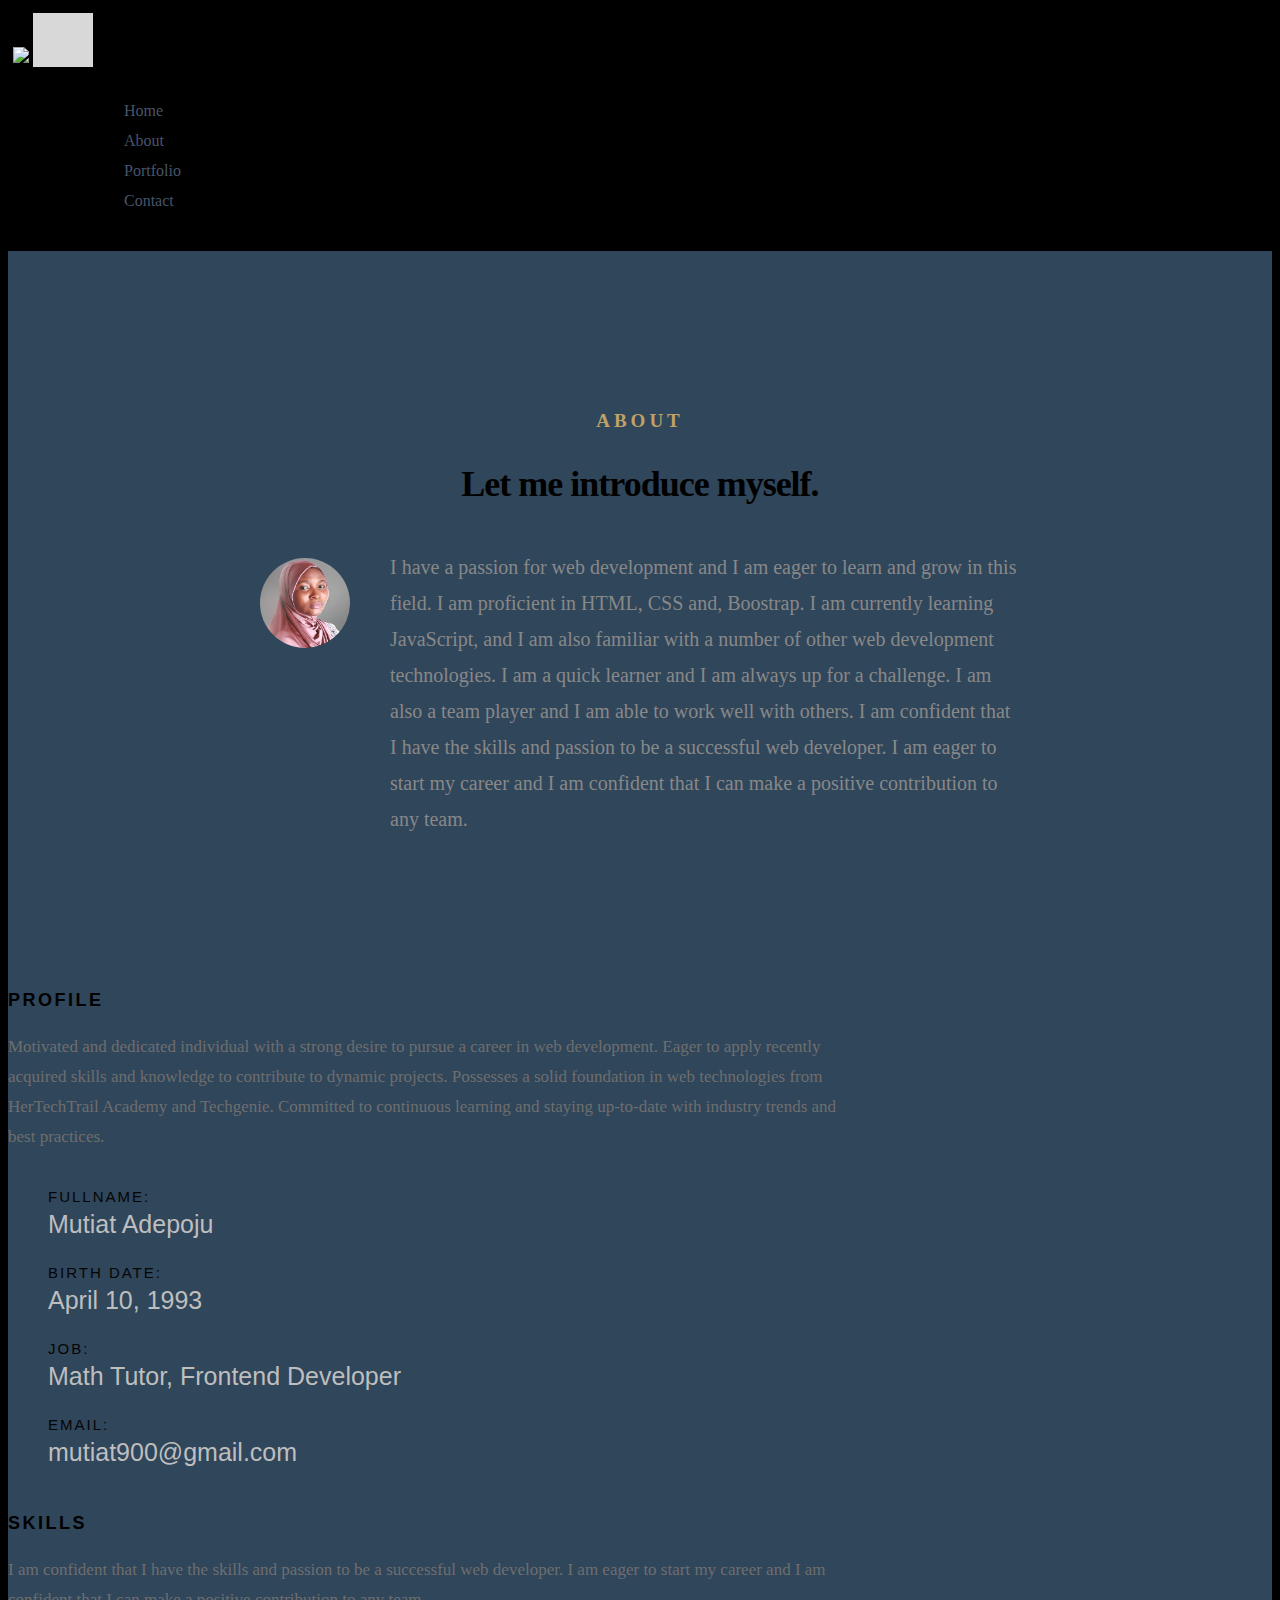
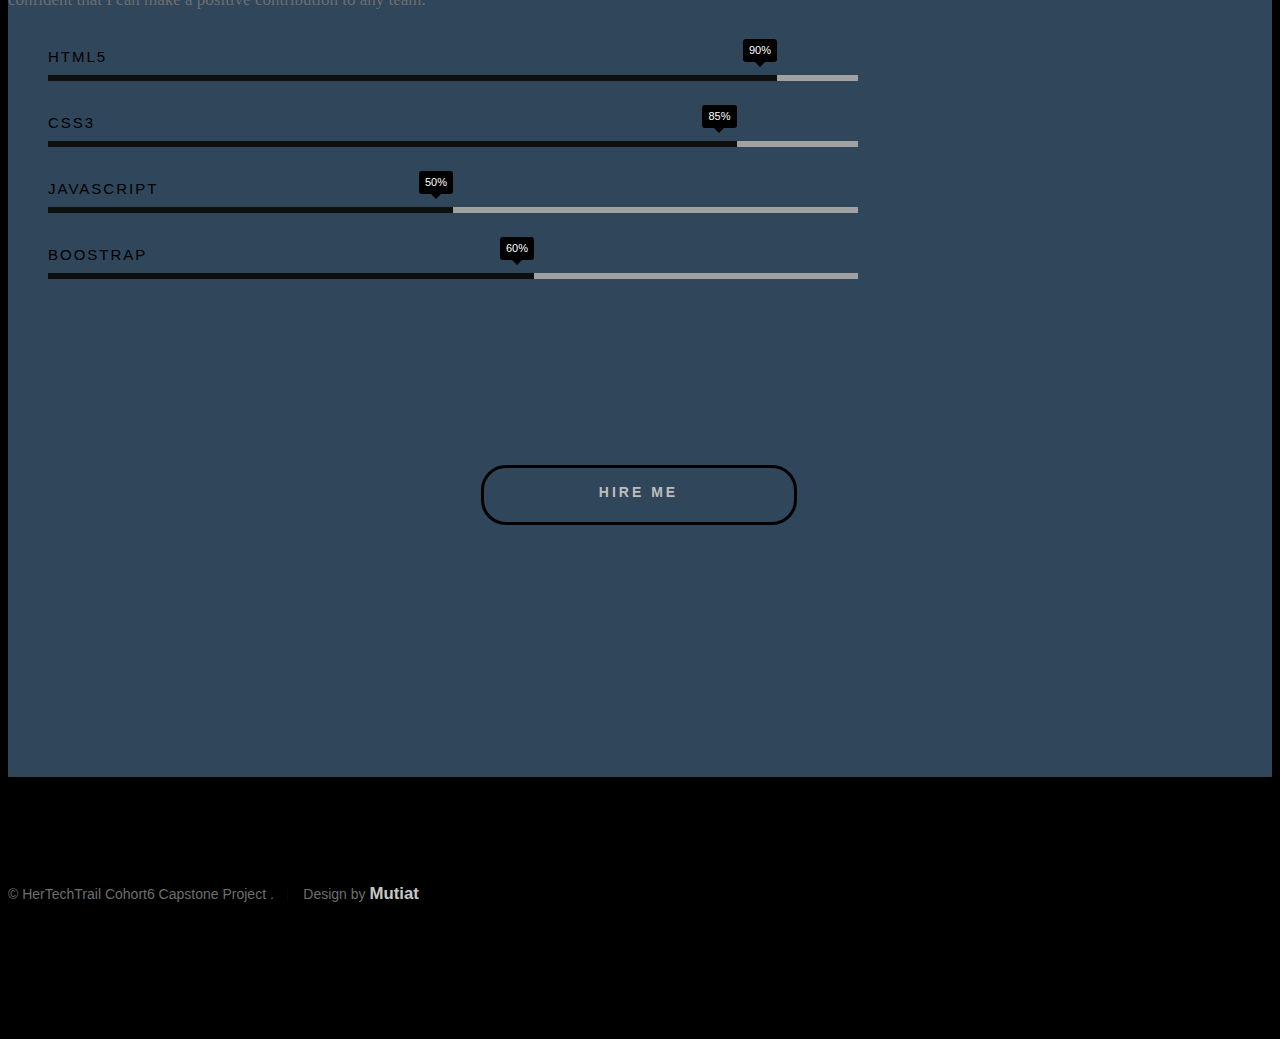
==== commit 699460f0: "git commit-m" ====
--- a/about.html
+++ b/about.html
@@ -41,7 +41,7 @@
 <header>
 <nav class="navbar navbar-expand-lg navbar-dark fixed-top" id="mainNav">
       <div class="container">
-          <img class="img-fluid" src="./uploads/Rose Gold Brush Glitter Feminine Boutique Circle Logo.png" alt="" width="50px">
+           <img class="logo" src="./images/mlogo.png alt=" width="50px">
         <a class="navbar-brand js-scroll-trigger" href="#page-top">
 		</a>
     
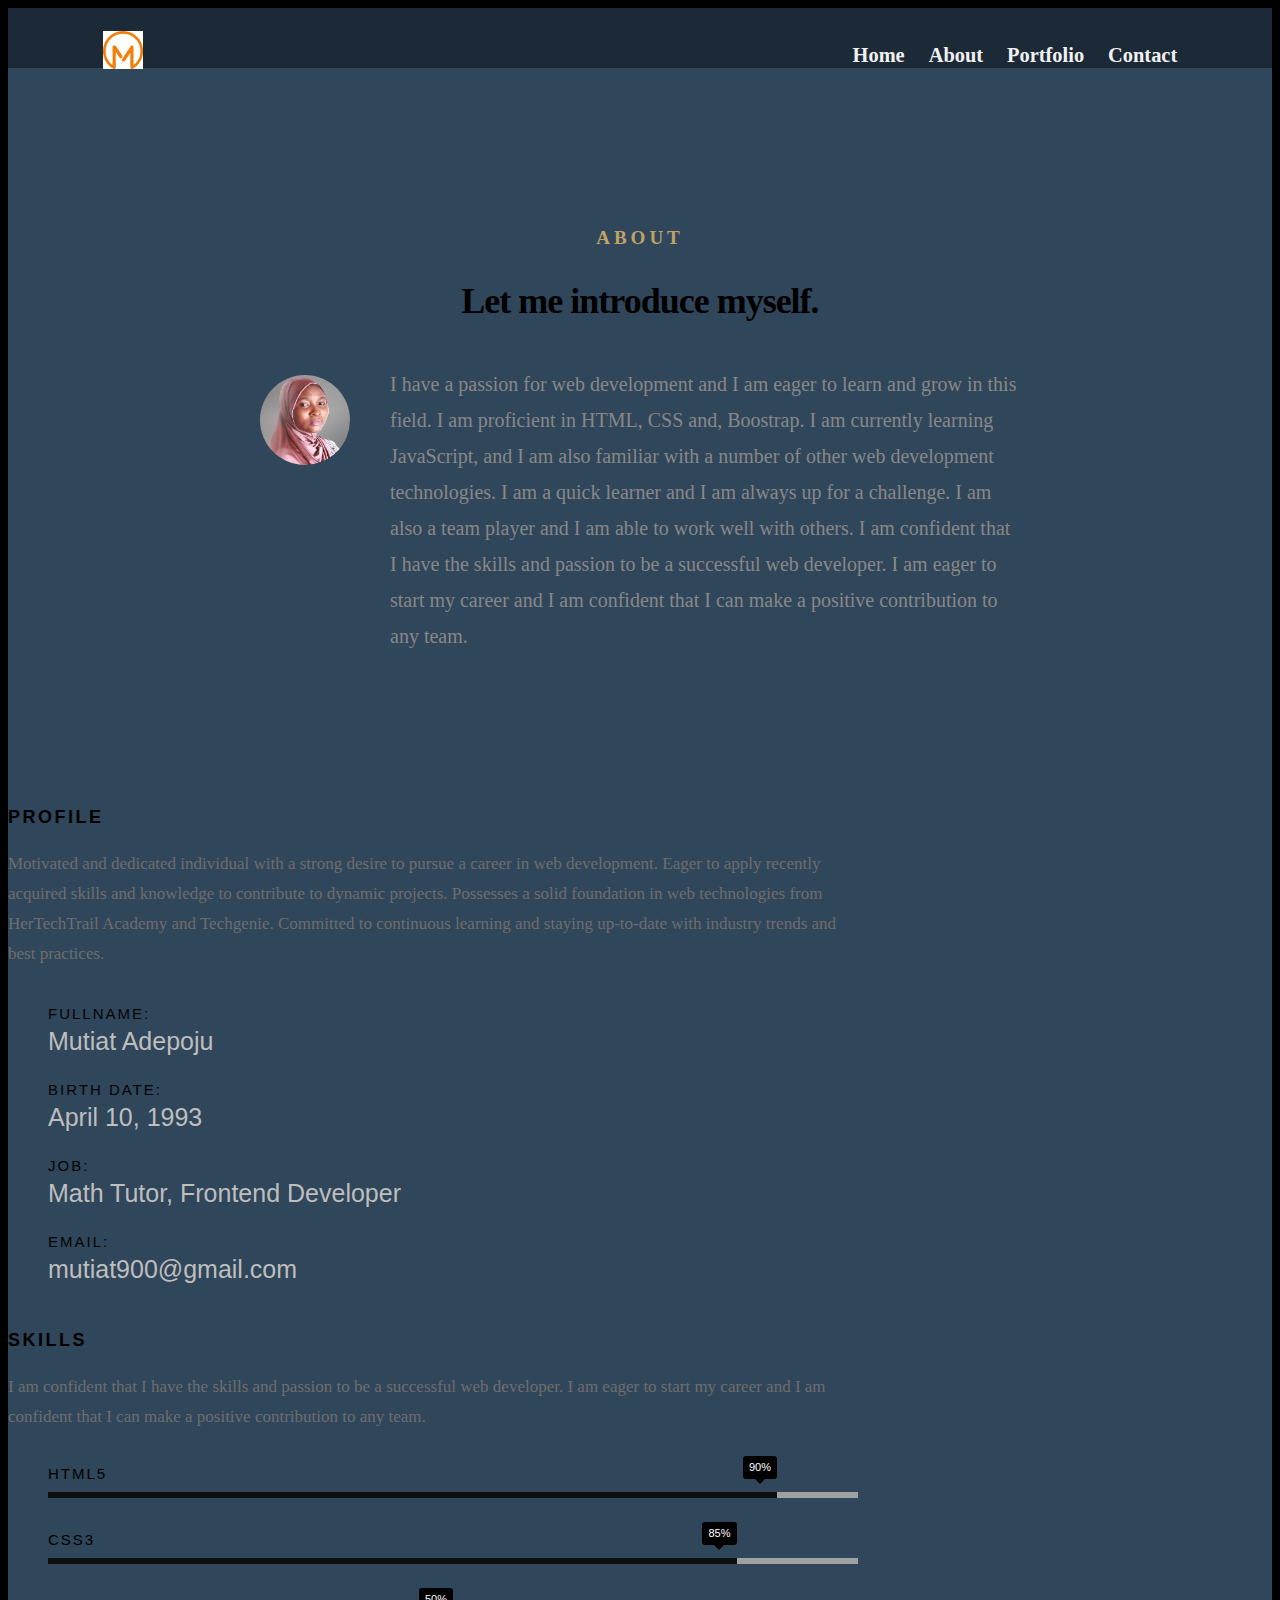
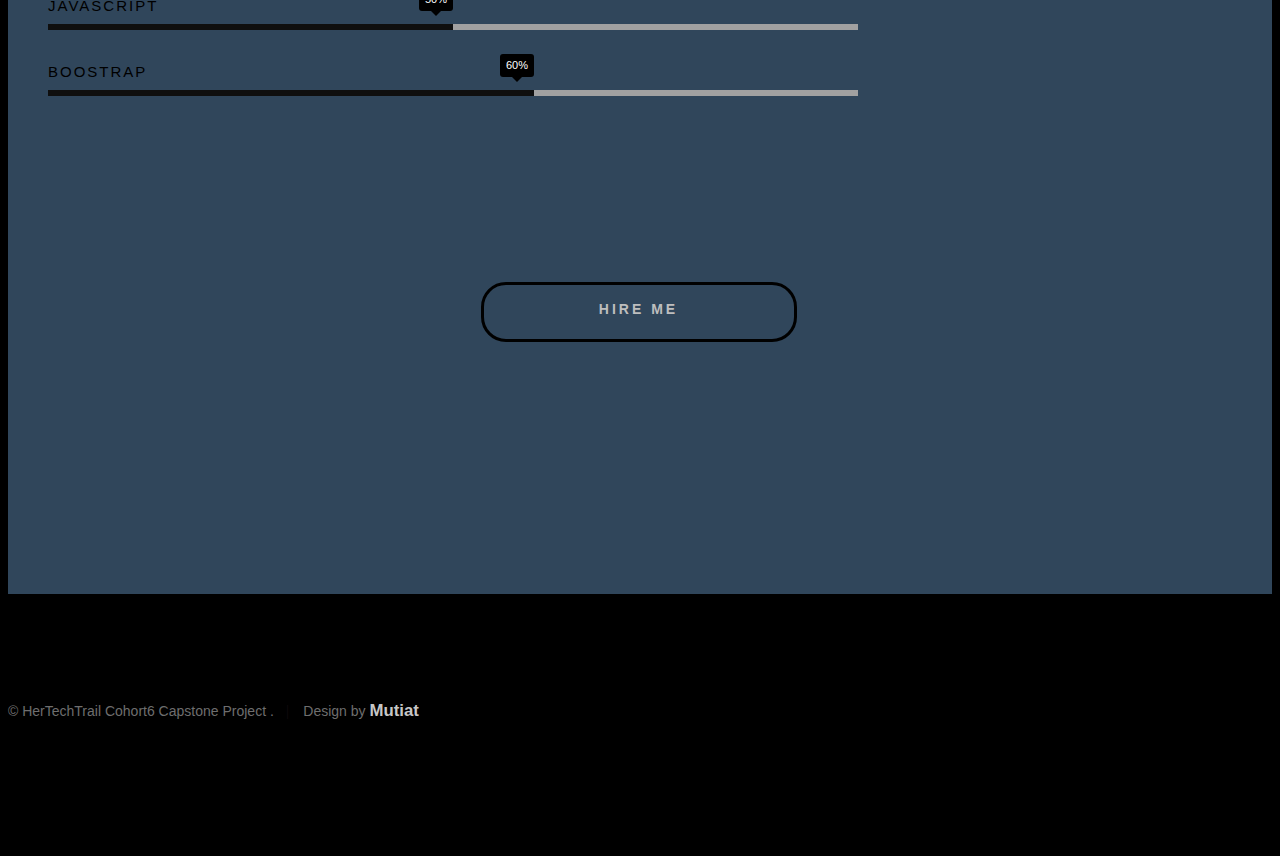
==== commit b2eb4f28: "git commit-m" ====
--- a/about.html
+++ b/about.html
@@ -38,45 +38,30 @@
   <body id="top">
     <!-- header 
    ================================================== -->
-<header>
-<nav class="navbar navbar-expand-lg navbar-dark fixed-top" id="mainNav">
+<header class="header">
       <div class="container">
-           <img class="logo" src="./images/mlogo.png alt=" width="50px">
-        <a class="navbar-brand js-scroll-trigger" href="#page-top">
-		</a>
-    
-        <button class="navbar-toggler navbar-toggler-right" type="button" data-toggle="collapse" data-target="#navbarResponsive" aria-controls="navbarResponsive" aria-expanded="false" aria-label="Toggle navigation">
-         
-          <i class="fa fa-bars"></i>
-        </button>
+        <div class="subcontainer">   
+        <!-- Menu -->
+        <nav class="navbar">
+          <a href="#"><img src="./images/mlogo.png" alt=""></a>
+            <ul class="menu">
+                <li class="nav-item"><a href="./index.html">Home</a></li>
+                <li class="nav-item"><a href="./about.html">About</a></li>
+                <li class="nav-item"><a href="portfolio.html">Portfolio</a></li>
+                <li class="nav-item"><a href="contact.html">Contact</a></li>
+            </ul>
+            <div class="hamburger">
+            <span class="bar"></span>
+            <span class="bar"></span>
+            <span class="bar"></span>
+            </div>
+        </nav>
+        </div>
+      </div>
+    </header>
+     <!-- /header -->
+
      
-        <div class="collapse navbar-collapse" id="navbarResponsive">
-          <ul class="navbar-nav text-uppercase ml-auto">
-            <li class="nav-item">
-              
-              <a class="nav-link js-scroll-trigger active" href="./index.html">Home</a>
-            </li>
-            <li class="nav-item">
-              <a class="nav-link js-scroll-triggergit" href="./about.html">About</a>
-            </li>
-           
-            <li class="nav-item">
-              <a class="nav-link js-scroll-trigger" href="portfolio.html">Portfolio</a>
-         
-            </li>
-			<li class="nav-item">
-              <a class="nav-link js-scroll-trigger" href="contact.html">Contact</a>
-            </li>
-          </ul>
-        </div>
-      </div>
-    </nav>
-	
-
-</header>
-     <!-- /header -->
-
-     <!-- /header -->
 
     <!-- about section
    ================================================== -->
--- a/css/main.css
+++ b/css/main.css
@@ -1185,100 +1185,122 @@
  *
  * ------------------------------------------------------------------- 
  */
-
+ 
  .header{
-    background: #192735;
-    max-height:66px
-}
-li {
-    list-style: none;
-}
-
-a {
-    text-decoration: none;
-}
-.navbar {
-    display: flex;
-    justify-content: space-between;
-    align-items: center;
-    padding: 0.5rem 0.5rem;
-   
-}
-
-.nav-link{
-    font-size: 1.6rem;
-    font-weight: 400;
-    color: #475569;
-}
-
-.nav-link:hover{
+  position: relative;
+  top:0;
+  width:100%;
+  height: 60px;
+  background-color: #1c2a38;
+ }
+ li{
+  list-style: none;
+
+ }
+
+ a{
+  color:#f1f1f1;
+  text-decoration: none;
+ }
+
+ .container{
+  width:1500px;
+  margin:auto;
+ }
+ .subcontainer{
+  width:85%;
+  margin:auto;
+ }
+ .navbar{
+  width:100%;
+  min-height: 70px;
+  display: flex;
+  justify-content: space-between;
+  align-items: center;
+  padding-top: 15px;
+ }
+
+ .navbar img{
+  width:40px;
+  padding-bottom: 17px;
+  
+ }
+ .menu{
+  display: flex;
+  justify-content: space-between;
+  align-items: center;
+  gap:20px;
+  margin-left:70px;
+ }
+
+.hamburger{
+  display: none;
+  cursor: pointer;
+  padding-bottom: 19px;
+}
+
+.bar{
+  display: block;
+  width: 25px;
+  height:3px;
+  padding-bottom: 3px;
+  margin: 5px 0;
+  transition: all 0.3s ease;
+  background-color: rgb(192, 162, 103);
+}
+ 
+/**MEDIA QUERY**/
+@media (max-width:1500px){
+.container{
+  width:100%;
+
+}
+}
+@media (max-width:768px){
+  .hamburger{
+    display:block;
+  
+  }
+
+  .hamburger.active.bar :nth-child(2){
+    opacity: 0;
+  }
+
+  .hamburger.active.bar :nth-child(1){
+    transform: translateY(8px) rotate(45deg);
+  }
+
+  .hamburger.active.bar :nth-child(3){
+    transform: translateY(-8px) rotate(-45deg);
+  }
+
+  .menu{
+    position:fixed;
+    left:-60%;
+    top:70px;
+    gap:5px;
+    flex-direction: row;
+    width:50%;
+    text-align: center;
+    transition: 0.3s;
+  
+
+  }
+  .navItem:hover{
     color: rgb(192, 162, 103);
-}
-.hamburger {
-    display: none;
-}
-
-.bar {
-    display: block;
-    width: 25px;
-    height: 3px;
-    margin: 5px auto;
-    -webkit-transition: all 0.3s ease-in-out;
-    transition: all 0.3s ease-in-out;
-    background-color: rgb(192, 162, 103);
-}
-.nav-menu {
-    display: flex;
-    justify-content: space-between;
-    align-items: center;
-    padding-top: 15px;
-}
-
-.nav-item {
-    margin-left: 5rem;
-    padding-right: 40px;
-}
-
-.logo {
-    width:40px;
-    padding-bottom: 4px;
-    position: relative;
-
-
-}
-@media only screen and (max-width: 768px) {
-    .nav-menu {
-        position: fixed;
-        left: -100%;
-        top: 4rem;
-        flex-direction:row;
-        width:76%;
-        font-size: 14px;
-        border-radius: 10px;
-        text-align:center;  
-        transition: 0.3s;
-        box-shadow:
-            0 10px 27px rgba(0, 0, 0, 0.05);
-    }
-
-    .nav-menu.active {
-        left: 0;
-    }
-
-    .nav-item {
-        margin: 2.5rem 0;
-    }
-
-    .hamburger {
-        display: block;
-        cursor: pointer;
-        padding-top: 4px;
-    }
-    .logo{
-      padding-top: 10px;
-      width:20px
-    }
-  }
+  }
+  .navItem{
+    margin:16px 0;
+  }
+
+  .menu.active{
+    left:0;
+  
+  }
+}
+
+
+
     
 
    
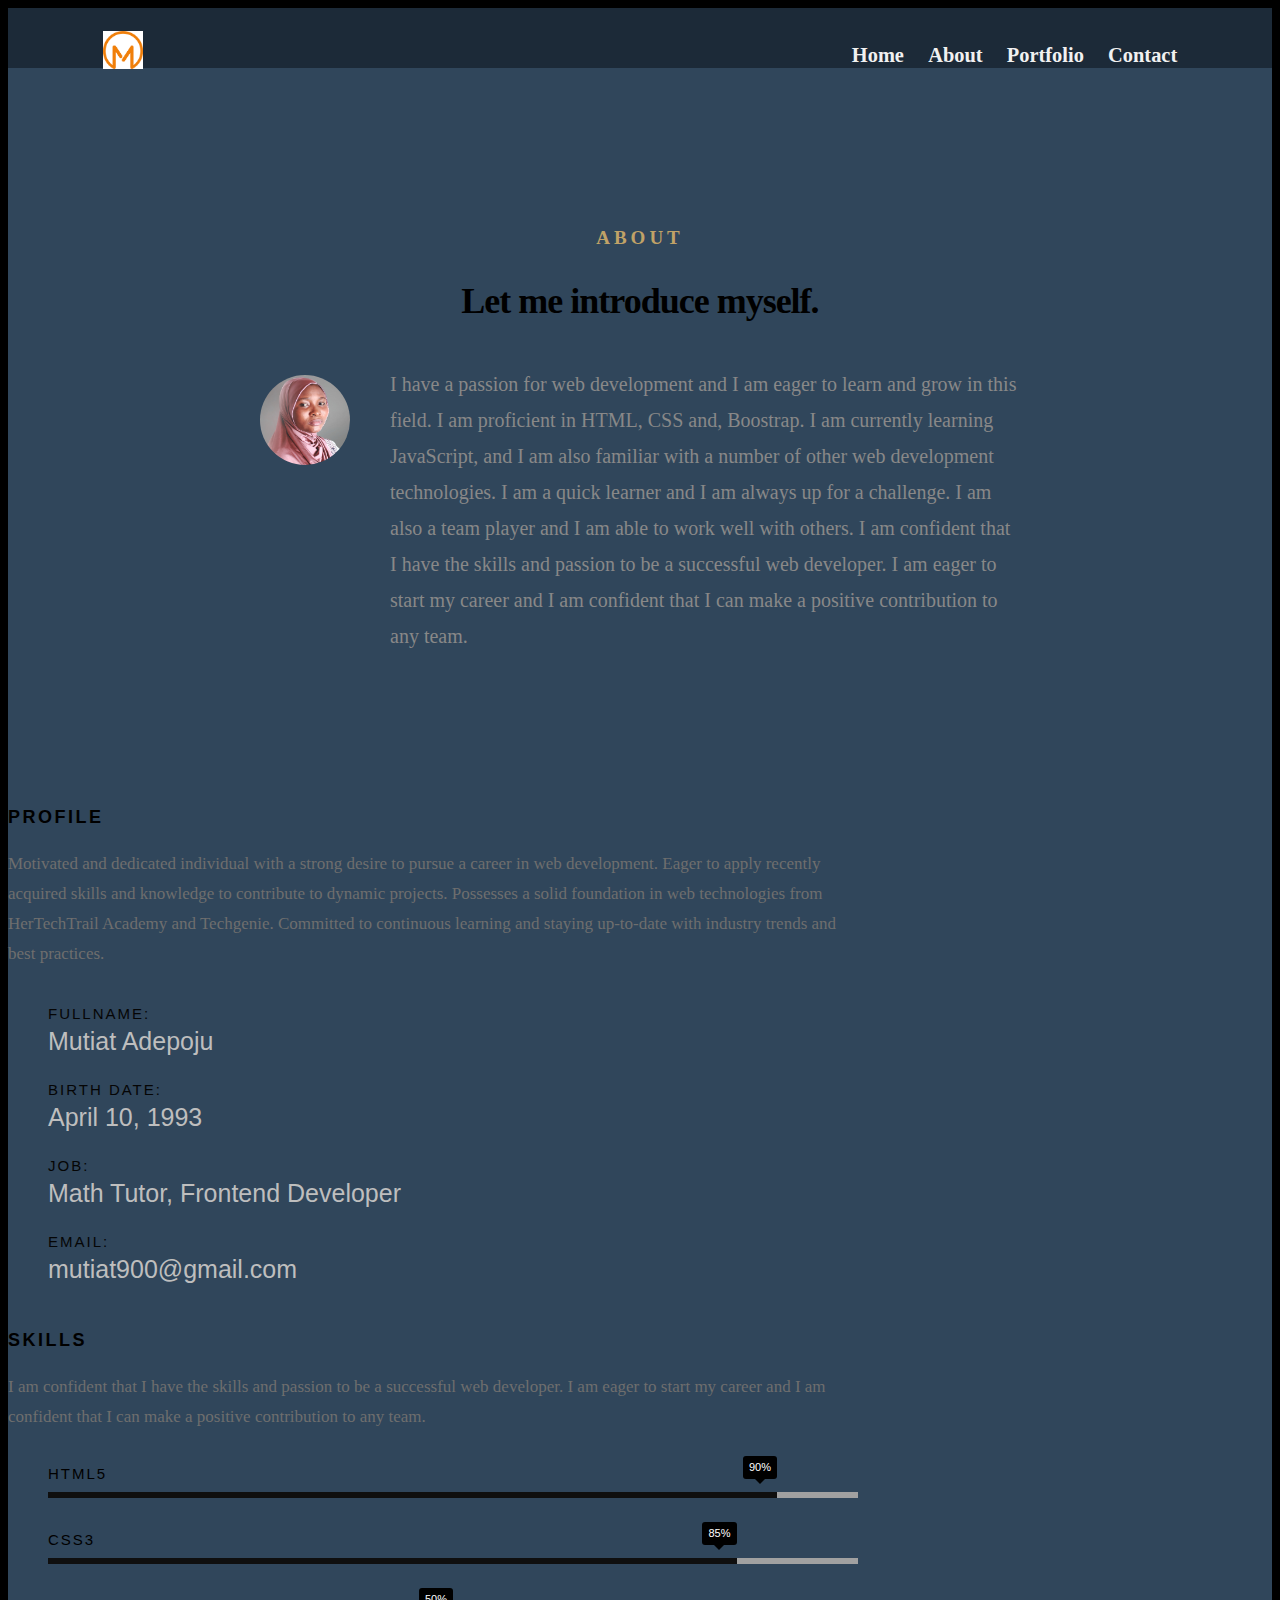
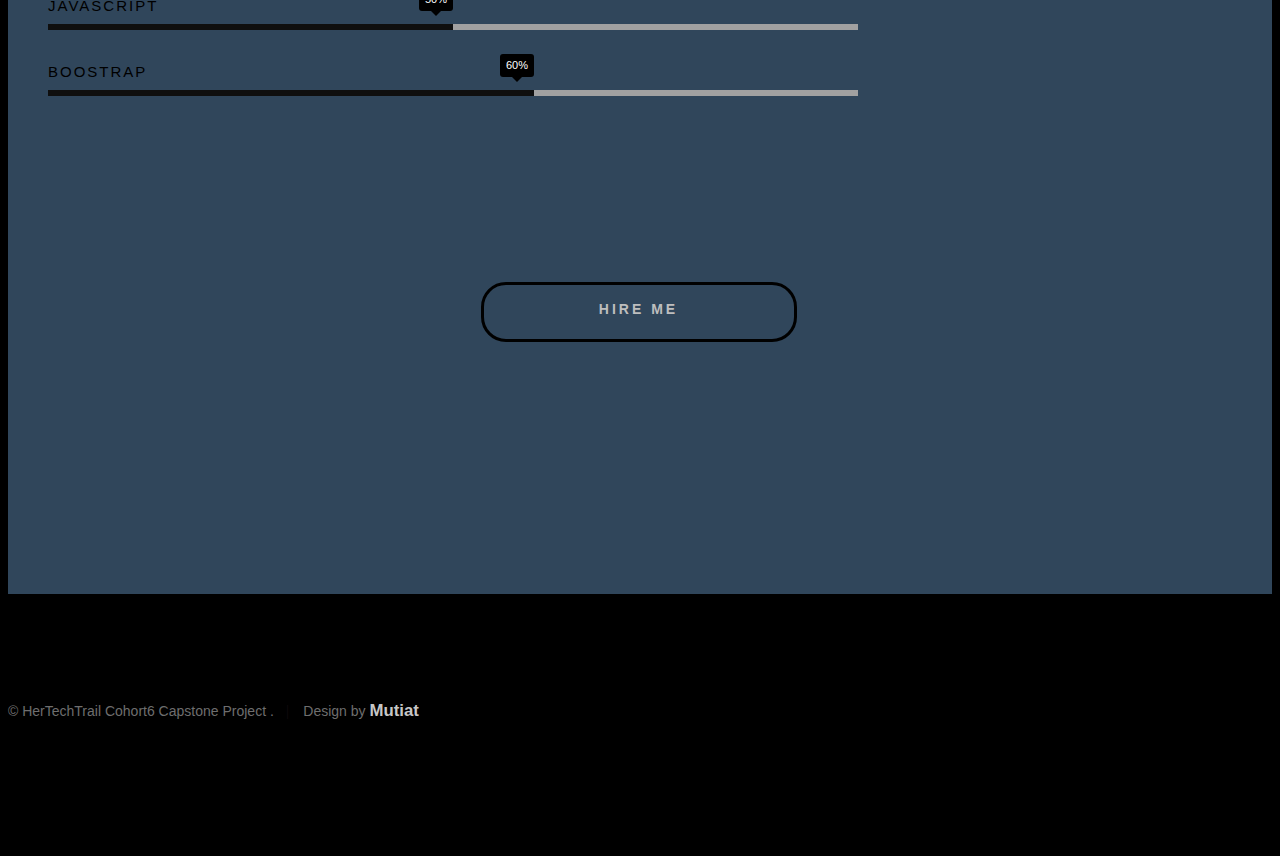
==== commit c6d143e8: "git commit-m" ====
--- a/about.html
+++ b/about.html
@@ -43,12 +43,14 @@
         <div class="subcontainer">   
         <!-- Menu -->
         <nav class="navbar">
-          <a href="#"><img src="./images/mlogo.png" alt=""></a>
-            <ul class="menu">
-                <li class="nav-item"><a href="./index.html">Home</a></li>
-                <li class="nav-item"><a href="./about.html">About</a></li>
-                <li class="nav-item"><a href="portfolio.html">Portfolio</a></li>
-                <li class="nav-item"><a href="contact.html">Contact</a></li>
+          <a href="#"class="logo"><img src="./images/mlogo.png" alt=""></a>
+            <ul class="nav-menu" id="toggle">
+                <li class="nav-Item">
+                  <a href="./index.html"class="nav-link">Home</a>
+                <a href="./about.html" class="nav-link">About</a>
+                <a href="./portfolio.html" class="nav-link">Portfolio</a>
+                <a href="./contact.html" class="nav-link">Contact</a>
+              </li>
             </ul>
             <div class="hamburger">
             <span class="bar"></span>
--- a/css/main.css
+++ b/css/main.css
@@ -1201,6 +1201,7 @@
  a{
   color:#f1f1f1;
   text-decoration: none;
+  
  }
 
  .container{
@@ -1218,6 +1219,7 @@
   justify-content: space-between;
   align-items: center;
   padding-top: 15px;
+  word-spacing: 20px;
  }
 
  .navbar img{
@@ -1225,12 +1227,13 @@
   padding-bottom: 17px;
   
  }
- .menu{
+ .nav-menu {
   display: flex;
   justify-content: space-between;
   align-items: center;
-  gap:20px;
-  margin-left:70px;
+  
+ 
+  
  }
 
 .hamburger{
@@ -1243,65 +1246,72 @@
   display: block;
   width: 25px;
   height:3px;
-  padding-bottom: 3px;
-  margin: 5px 0;
+  padding-bottom:  3px;
+  margin: 5px auto;
   transition: all 0.3s ease;
   background-color: rgb(192, 162, 103);
 }
+
+.nav-link{
+  transition:0.7s ease;
+}
+
+.nav-link:hover{
+  color:rgb(192, 162, 103);
+}
  
 /**MEDIA QUERY**/
-@media (max-width:1500px){
+  @media (max-width:1500px){
+
 .container{
-  width:100%;
-
-}
-}
-@media (max-width:768px){
-  .hamburger{
-    display:block;
+  width:100%
+}
+}
   
-  }
-
-  .hamburger.active.bar :nth-child(2){
-    opacity: 0;
-  }
-
-  .hamburger.active.bar :nth-child(1){
-    transform: translateY(8px) rotate(45deg);
-  }
-
-  .hamburger.active.bar :nth-child(3){
-    transform: translateY(-8px) rotate(-45deg);
-  }
-
-  .menu{
-    position:fixed;
-    left:-60%;
-    top:70px;
-    gap:5px;
-    flex-direction: row;
-    width:50%;
-    text-align: center;
-    transition: 0.3s;
+    @media (max-width:768px){
+ .hamburger{
+  display:block;
   
-
-  }
-  .navItem:hover{
-    color: rgb(192, 162, 103);
-  }
-  .navItem{
-    margin:16px 0;
-  }
-
-  .menu.active{
+ }
+ .hamburger.active.bar:nth-child(2){
+opacity: 0;
+ }
+hamburger.active.bar:nth-child(1){
+transform: translateY(8px) rotate(45deg );
+ }
+hamburger.active.bar:nth-child(3){
+transform: translateY(-8px) rotate(-45deg );
+ }
+
+
+ .nav-menu{
+  position:fixed;
+  left:-100%;
+  gap:0;
+  
+  background-color: #000;
+  display:block;
+  flex-direction:row;
+  width: 100%;
+  text-align: center;
+  transition: 0.3s;
+ }
+
+
+ .nav-menu:hover{
+  color:rgb(192, 162, 103);
+ }
+ .nav-item{
+  margin:16px 0; 
+ }
+
+  .nav-menu.active{
     left:0;
-  
-  }
-}
-
-
-
-    
+  }
+}
+
+
+
 
    
 
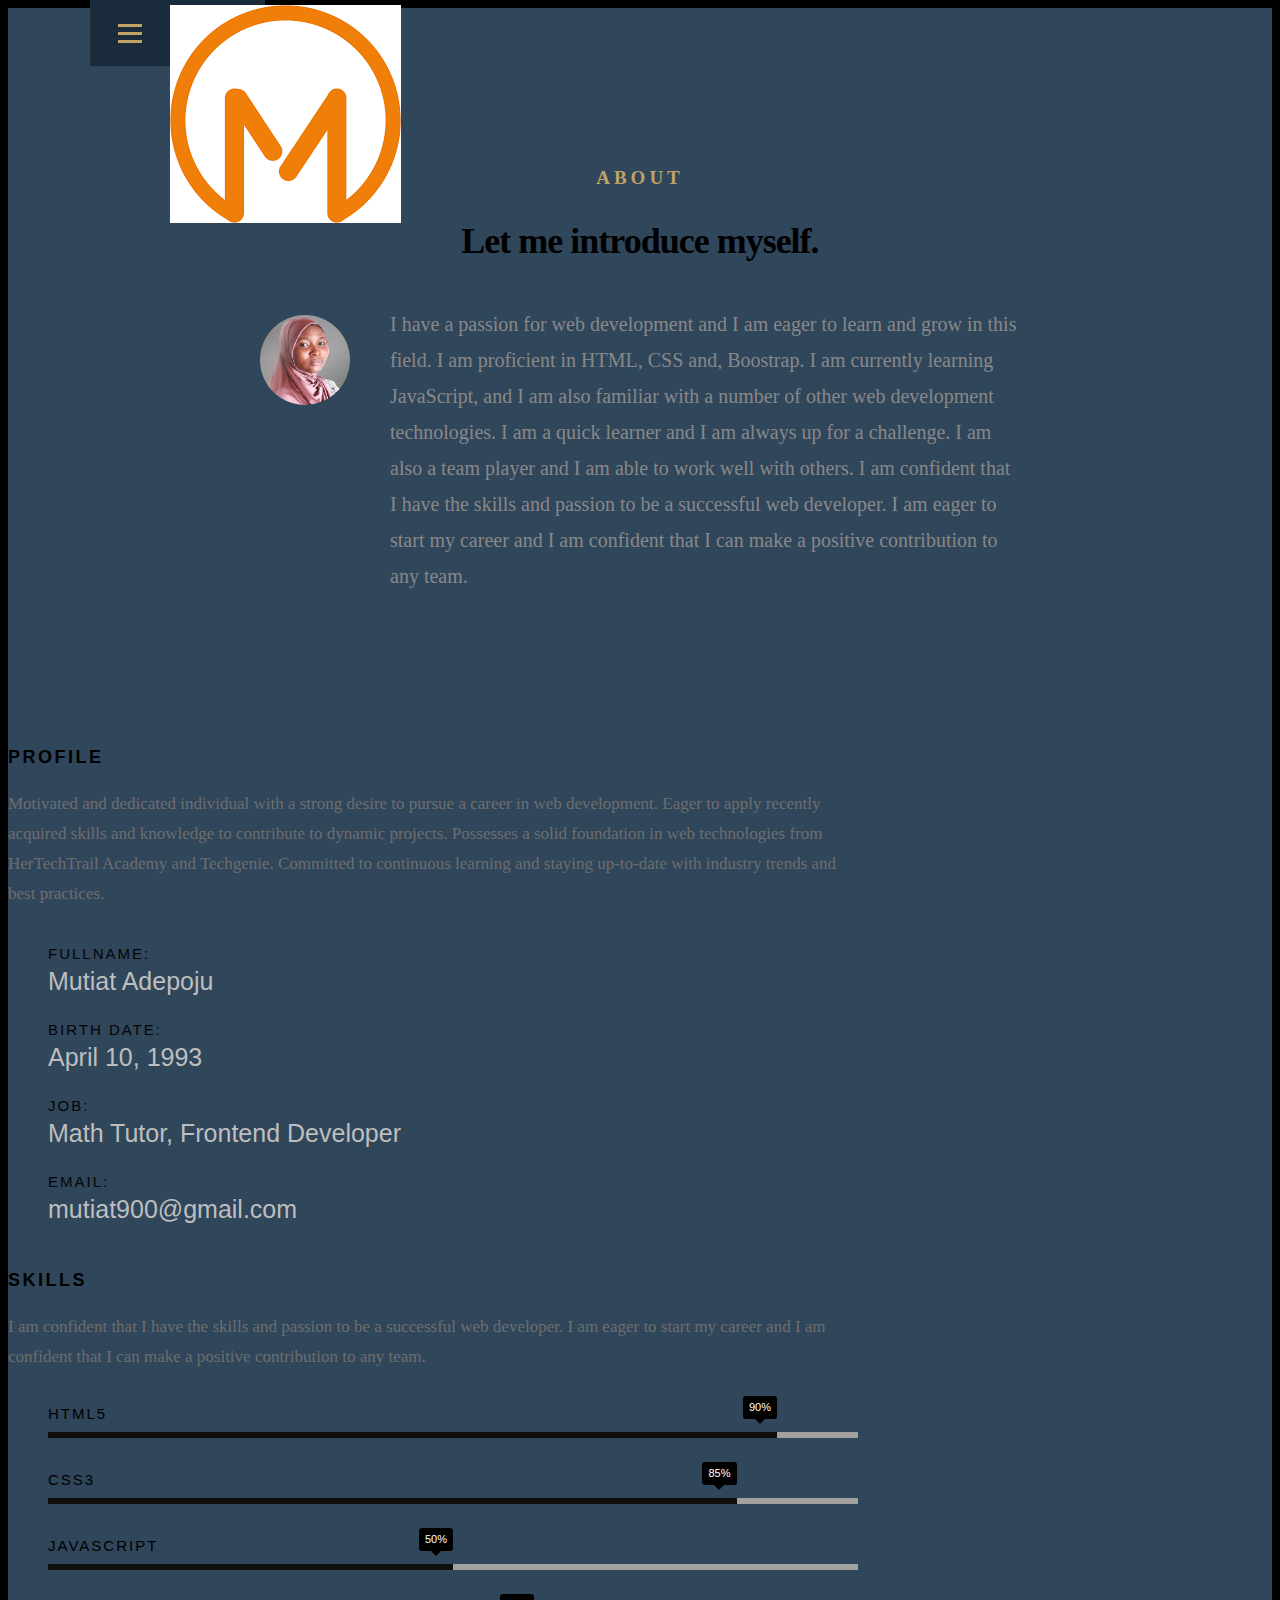
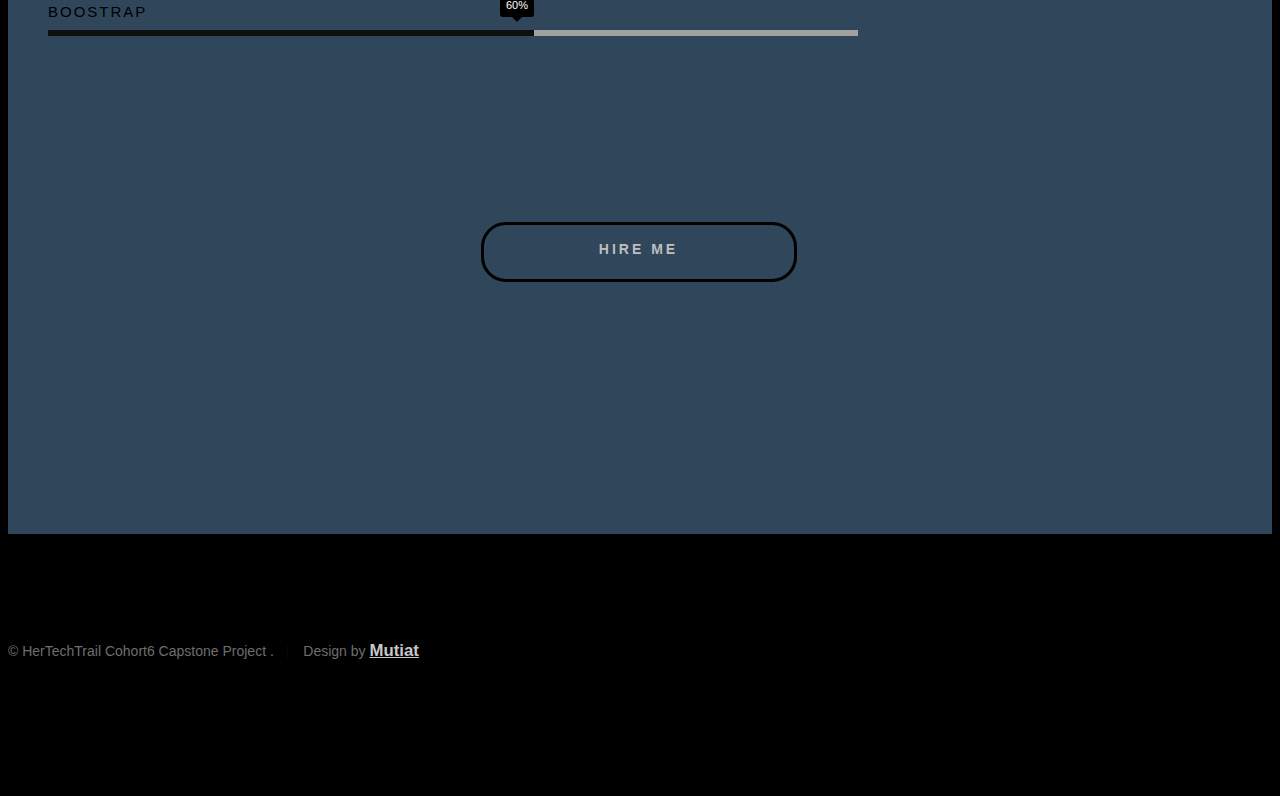
==== commit 75420805: "git commit -m" ====
--- a/about.html
+++ b/about.html
@@ -36,34 +36,39 @@
   </head>
 
   <body id="top">
-    <!-- header 
-   ================================================== -->
-<header class="header">
-      <div class="container">
-        <div class="subcontainer">   
-        <!-- Menu -->
-        <nav class="navbar">
-          <a href="#"class="logo"><img src="./images/mlogo.png" alt=""></a>
-            <ul class="nav-menu" id="toggle">
-                <li class="nav-Item">
-                  <a href="./index.html"class="nav-link">Home</a>
-                <a href="./about.html" class="nav-link">About</a>
-                <a href="./portfolio.html" class="nav-link">Portfolio</a>
-                <a href="./contact.html" class="nav-link">Contact</a>
-              </li>
-            </ul>
-            <div class="hamburger">
-            <span class="bar"></span>
-            <span class="bar"></span>
-            <span class="bar"></span>
-            </div>
-        </nav>
-        </div>
-      </div>
-    </header>
+   
+       <!-- header 
+   ================================================== -->
+        <!-- Navigation -->
+<header>   	
+   	<div class="row">
+
+   		<div class="top-bar">
+   			<a class="menu-toggle" href="#"><span>Menu</span></a>
+
+	   		<div class="logo">
+		         <a href="#"><img src="./images/mlogo.png" alt=""></a>
+		      </div>		      
+
+		   	<nav id="main-nav-wrap">
+					<ul class="main-navigation">
+						<li><a class="smoothscroll"href="./index.html" title="">Home</a></li>
+						<li  class="current"><a class="smoothscroll" href="about.html" title="">About</a></li>
+						<li class="smoothscroll"><a href="./portfolio.html" title="">Portfolio</a></li>				
+						<li><a href="./contact.html" title="">Contact</a></li>	
+						<!-- <li><a href="styles.html" title="">Style Demo</a></li>				 -->
+					</ul>
+				</nav>    		
+   		</div> <!-- /top-bar --> 
+   		
+   	</div> <!-- /row --> 		
+   </header> <!-- /header -->
+
+    
+
      <!-- /header -->
 
-     
+      <!-- /top-bar -->
 
     <!-- about section
    ================================================== -->
--- a/css/main.css
+++ b/css/main.css
@@ -1180,143 +1180,219 @@
 }
 
 /** 
+
+ 
+/** 
  * ===================================================================
  * 09. header styles - (_layout.scss)
  *
  * ------------------------------------------------------------------- 
  */
- 
- .header{
-  position: relative;
-  top:0;
-  width:100%;
-  height: 60px;
-  background-color: #1c2a38;
- }
- li{
-  list-style: none;
-
- }
-
- a{
-  color:#f1f1f1;
-  text-decoration: none;
-  
- }
-
- .container{
-  width:1500px;
-  margin:auto;
- }
- .subcontainer{
-  width:85%;
-  margin:auto;
- }
- .navbar{
-  width:100%;
-  min-height: 70px;
-  display: flex;
-  justify-content: space-between;
-  align-items: center;
-  padding-top: 15px;
-  word-spacing: 20px;
- }
-
- .navbar img{
-  width:40px;
-  padding-bottom: 17px;
-  
- }
- .nav-menu {
-  display: flex;
-  justify-content: space-between;
-  align-items: center;
-  
- 
-  
- }
-
-.hamburger{
-  display: none;
-  cursor: pointer;
-  padding-bottom: 19px;
-}
-
-.bar{
-  display: block;
-  width: 25px;
-  height:3px;
-  padding-bottom:  3px;
-  margin: 5px auto;
-  transition: all 0.3s ease;
-  background-color: rgb(192, 162, 103);
-}
-
-.nav-link{
-  transition:0.7s ease;
-}
-
-.nav-link:hover{
-  color:rgb(192, 162, 103);
-}
- 
-/**MEDIA QUERY**/
-  @media (max-width:1500px){
-
-.container{
-  width:100%
-}
-}
-  
-    @media (max-width:768px){
- .hamburger{
-  display:block;
-  
- }
- .hamburger.active.bar:nth-child(2){
-opacity: 0;
- }
-hamburger.active.bar:nth-child(1){
-transform: translateY(8px) rotate(45deg );
- }
-hamburger.active.bar:nth-child(3){
-transform: translateY(-8px) rotate(-45deg );
- }
-
-
- .nav-menu{
-  position:fixed;
-  left:-100%;
-  gap:0;
-  
-  background-color: #000;
-  display:block;
-  flex-direction:row;
-  width: 100%;
-  text-align: center;
-  transition: 0.3s;
- }
-
-
- .nav-menu:hover{
-  color:rgb(192, 162, 103);
- }
- .nav-item{
-  margin:16px 0; 
- }
-
-  .nav-menu.active{
-    left:0;
-  }
-}
-
-
-
-
-   
-
-
-/** 
+ header {
+	position: fixed;
+	width: 100%;
+	min-height: 66px;
+	z-index: 600;
+}
+header .row {
+	position: relative;
+	min-height: 66px;
+}
+header .top-bar {
+	display: block;
+	background: rgb(26, 44, 59);
+	min-width: 140px;
+	min-height: 66px;
+	position: fixed;
+	left: 90px;
+	top: 0;
+}
+header .logo {
+	float: left;
+	margin-left: 20px;
+	margin-right: 30px;
+	margin-top: 5px;
+	position: relative;
+}
+header .logo a {
+	display: block;
+	margin: 0;
+	padding: 0;
+	border: none;
+	font: 0/0 a;
+	text-shadow: none;
+	color: transparent;
+	width: 65px;
+	height: 50px;
+	background: url("../images/OT.png") no-repeat center;
+	background-size: 65px 50px;
+}
+
+/**
+ * menu toggle - (_layout.css)
+ * ------------------------------------------------------------------- 
+ */
+.menu-toggle {
+	float: left;
+	width: 40px;
+	height: 40px;
+	margin-left: 20px;
+	margin-top: 13px;
+	display: block;
+	position: relative;
+}
+.menu-toggle span {
+	display: block;
+	background-color:rgb(192, 162, 103);
+	width: 24px;
+	height: 3px;
+	margin-top: -1.5px;
+	font: 0/0 a;
+	text-shadow: none;
+	color: transparent;
+	position: absolute;
+	right: 8px;
+	top: 50%;
+	bottom: auto;
+	left: auto;
+	-moz-transition: background 0.2s ease-in-out;
+	-o-transition: background 0.2s ease-in-out;
+	-webkit-transition: background 0.2s ease-in-out;
+	-ms-transition: background 0.2s ease-in-out;
+	transition: background 0.2s ease-in-out;
+}
+.menu-toggle span::before, .menu-toggle span::after {
+	content: '';
+	width: 100%;
+	height: 100%;
+	background-color: inherit;
+	position: absolute;
+	left: 0;
+	-moz-transition-duration: 0.2s, 0.2s;
+	-o-transition-duration: 0.2s, 0.2s;
+	-webkit-transition-duration: 0.2s, 0.2s;
+	-ms-transition-duration: 0.2s, 0.2s;
+	transition-duration: 0.2s, 0.2s;
+	-moz-transition-delay: 0.2s, 0s;
+	-o-transition-delay: 0.2s, 0s;
+	-webkit-transition-delay: 0.2s, 0s;
+	-ms-transition-delay: 0.2s, 0s;
+	transition-delay: 0.2s, 0s;
+}
+.menu-toggle span::before {
+	top: -8px;
+	-moz-transition-property: top, transform;
+	-o-transition-property: top, transform;
+	-webkit-transition-property: top, transform;
+	-ms-transition-property: top, transform;
+	transition-property: top, transform;
+}
+.menu-toggle span::after {
+	bottom: -8px;
+	-moz-transition-property: bottom, transform;
+	-o-transition-property: bottom, transform;
+	-webkit-transition-property: bottom, transform;
+	-ms-transition-property: bottom, transform;
+	transition-property: bottom, transform;
+}
+
+/* is clicked */
+.menu-toggle.is-clicked span {
+	background-color: rgba(255, 0, 119, 0);
+}
+.menu-toggle.is-clicked span::before, .menu-toggle.is-clicked span::after {
+	background-color: #9b7203;
+	-moz-transition-delay: 0s, 0.2s;
+	-o-transition-delay: 0s, 0.2s;
+	-webkit-transition-delay: 0s, 0.2s;
+	-ms-transition-delay: 0s, 0.2s;
+	transition-delay: 0s, 0.2s;
+}
+.menu-toggle.is-clicked span::before {
+	top: 0;
+	-webkit-transform: rotate(45deg);
+	-ms-transform: rotate(45deg);
+	transform: rotate(45deg);
+}
+.menu-toggle.is-clicked span::after {
+	bottom: 0;
+	-webkit-transform: rotate(-45deg);
+	-ms-transform: rotate(-45deg);
+	transform: rotate(-45deg);
+}
+
+/* navigation panel */
+#main-nav-wrap {
+	display: block;
+	width: 100%;
+	font-family: "poppins-medium", sans-serif;
+	font-size: 1.5rem;
+	position: absolute;
+	top: 100%;
+	left: 0;
+}
+
+/* dropdown nav */
+.main-navigation {
+	background: rgb(26, 44, 59);
+	padding: 24px 30px 42px;
+	margin: 0;
+	width: 100%;
+	height: auto;
+	clear: both;
+	display: none;
+}
+.main-navigation > li {
+	display: block;
+	height: auto;
+	text-align: left;
+	padding: 0;
+}
+.main-navigation li a {
+	display: block;
+	color: #FFFFFF;
+	width: auto;
+	padding: 15px 0;
+	line-height: 16px;
+	border: none;
+}
+.main-navigation li a:hover {
+	color: #9b7203;
+	padding-left: 1rem;
+}
+.main-navigation li.current > a {
+	background: none;
+	color: #9b7203;
+}
+
+/**
+ * responsive:
+ * header styles
+ * --------------------------------------------------------------- 
+ */
+@media only screen and (max-width:1024px) {
+	header .top-bar {
+		left: 60px;
+	}
+}
+@media only screen and (max-width:768px) {
+	header .top-bar {
+		left: 50px;
+	}
+}
+@media only screen and (max-width:600px) {
+	header .top-bar {
+		left: 25px;
+	}
+}
+@media only screen and (max-width:400px) {
+	header .top-bar {
+		left: 25px;
+	}
+}
+
+
+/**
  * ===================================================================
  * 10. intro - (_layout.scss) 
  *
@@ -1329,7 +1405,6 @@
   background-size: cover;
   background-attachment: fixed;
   width: 100%;
-  height: 80%;
   min-height: 720px;
   display: table;
   position: relative;
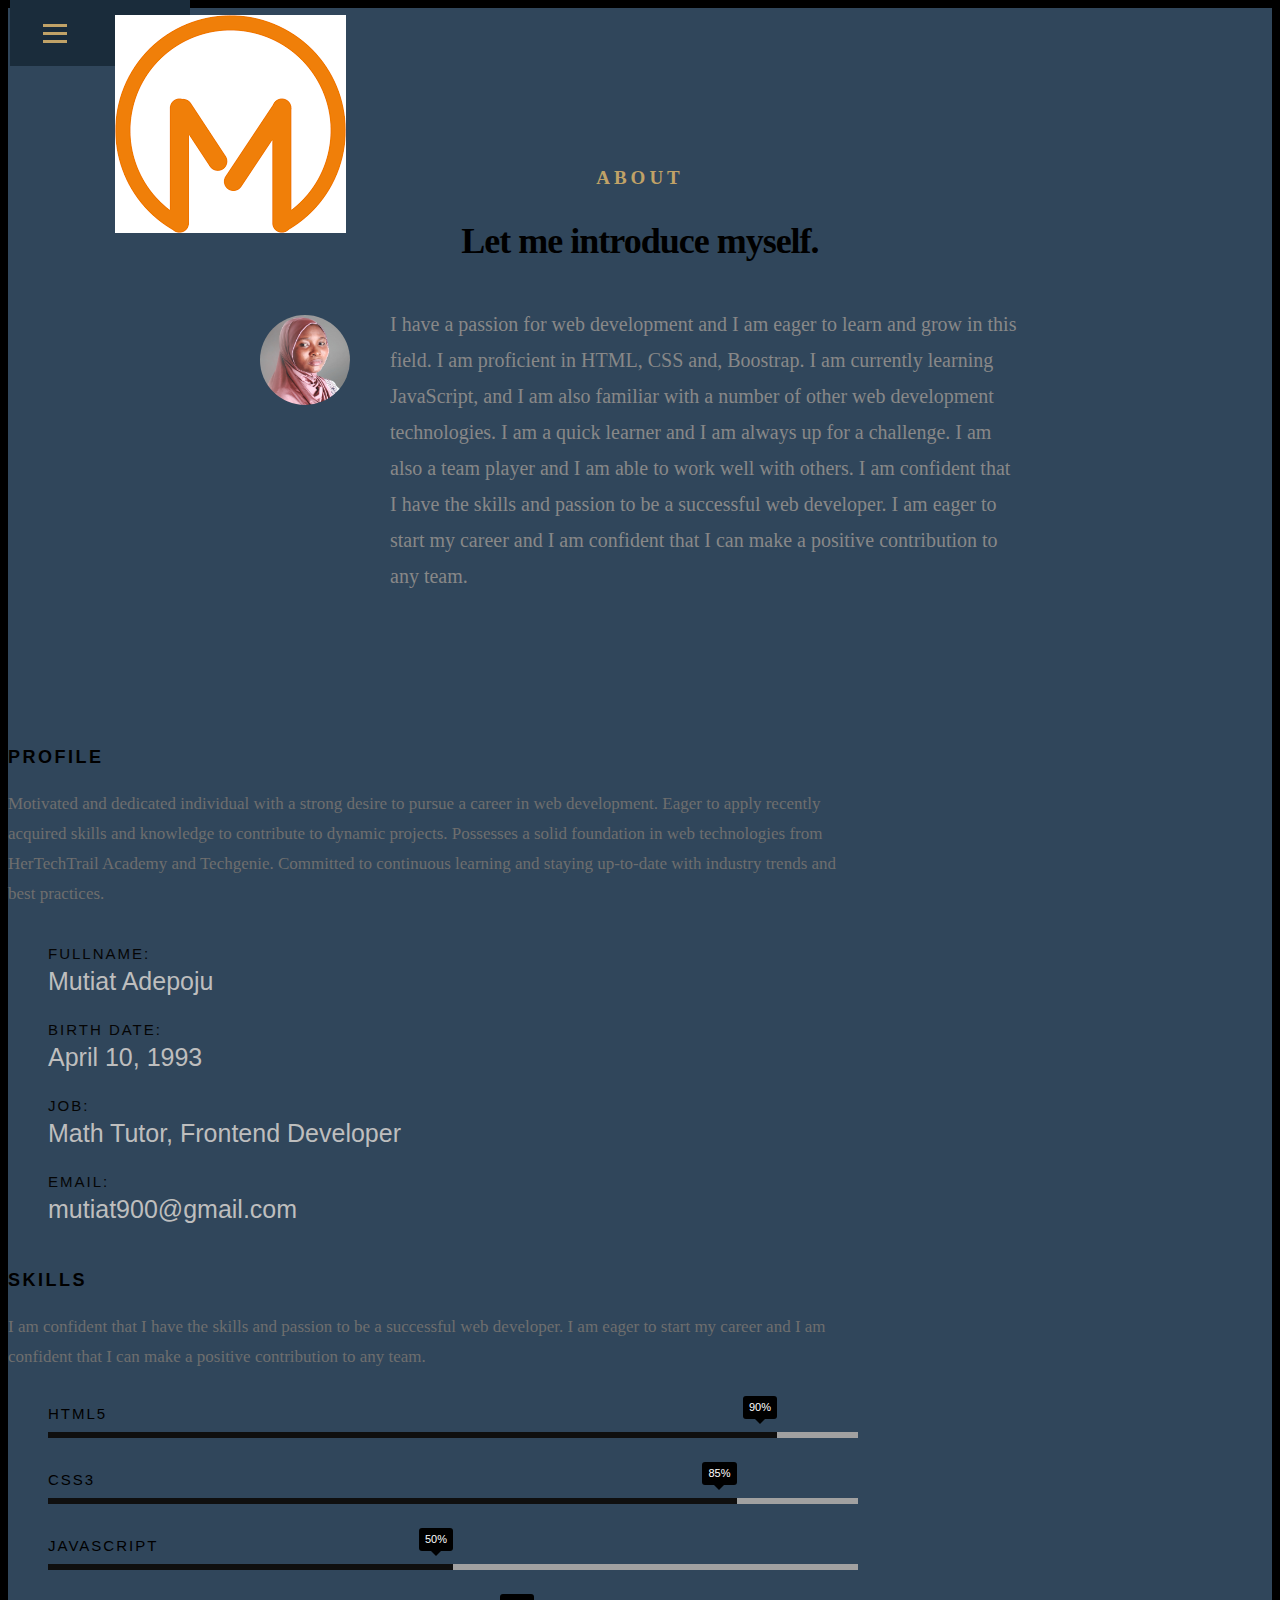
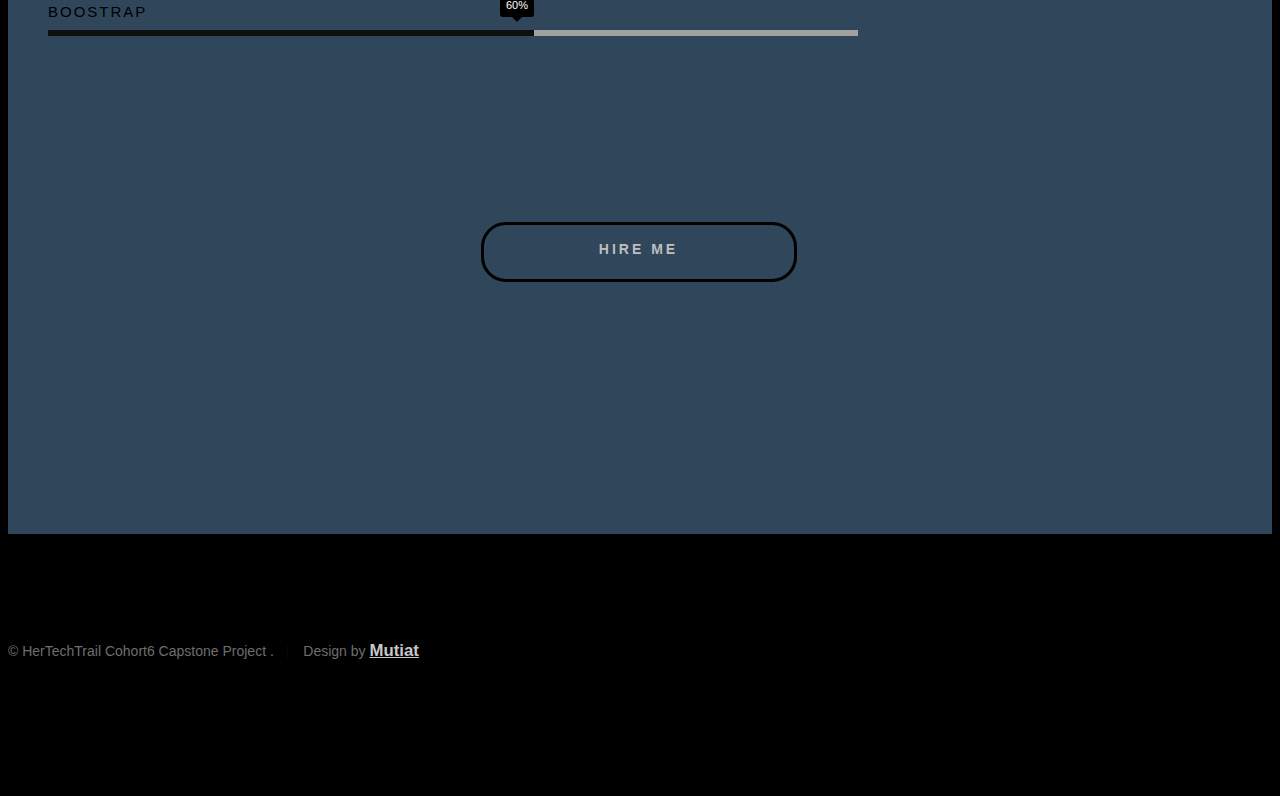
==== commit 181c99ad: "git commit-m" ====
--- a/about.html
+++ b/about.html
@@ -31,32 +31,31 @@
     <script src="js/pace.min.js"></script>
 
     <!-- favicons
-	================================================== -->
+  ================================================== -->
     <link rel="icon" type="image/png" href="/images/mlogo.png" />
   </head>
 
   <body id="top">
-   
-       <!-- header 
-   ================================================== -->
-        <!-- Navigation -->
-<header>   	
+
+ 	<!-- header 
+   ================================================== -->
+   <header>   	
    	<div class="row">
 
    		<div class="top-bar">
    			<a class="menu-toggle" href="#"><span>Menu</span></a>
 
 	   		<div class="logo">
-		         <a href="#"><img src="./images/mlogo.png" alt=""></a>
+		         <a href=""><img src="./images/mlogo.png" alt=""></a>
 		      </div>		      
 
 		   	<nav id="main-nav-wrap">
 					<ul class="main-navigation">
-						<li><a class="smoothscroll"href="./index.html" title="">Home</a></li>
-						<li  class="current"><a class="smoothscroll" href="about.html" title="">About</a></li>
-						<li class="smoothscroll"><a href="./portfolio.html" title="">Portfolio</a></li>				
-						<li><a href="./contact.html" title="">Contact</a></li>	
-						<!-- <li><a href="styles.html" title="">Style Demo</a></li>				 -->
+						<li><a   href="./index.html" title="">Home</a></li>
+						<li class="current"><a  href="./about.html" title="">About</a></li>		
+						<li><a   href="./portfolio.html" title="">Portfolio</a></li>				
+						<li><a  href="./contact.html" title="">Contact</a></li>	
+						
 					</ul>
 				</nav>    		
    		</div> <!-- /top-bar --> 
@@ -64,11 +63,6 @@
    	</div> <!-- /row --> 		
    </header> <!-- /header -->
 
-    
-
-     <!-- /header -->
-
-      <!-- /top-bar -->
 
     <!-- about section
    ================================================== -->
@@ -220,10 +214,4 @@
   </body>
 </html>
 
-    <!-- Java Script
-   ================================================== -->
-    <script src="js/jquery-2.1.3.min.js"></script>
-    <script src="js/plugins.js"></script>
-    <script src="js/main.js"></script>
-  </body>
-</html>
+  
--- a/css/main.css
+++ b/css/main.css
@@ -1204,27 +1204,21 @@
 	min-width: 140px;
 	min-height: 66px;
 	position: fixed;
-	left: 90px;
+	left: 10px;
 	top: 0;
 }
 header .logo {
 	float: left;
-	margin-left: 20px;
+	margin-left: 40px;
 	margin-right: 30px;
-	margin-top: 5px;
+	margin-top: 15px;
 	position: relative;
 }
 header .logo a {
 	display: block;
 	margin: 0;
-	padding: 0;
-	border: none;
-	font: 0/0 a;
-	text-shadow: none;
-	color: transparent;
-	width: 65px;
+	width: 45px;
 	height: 50px;
-	background: url("../images/OT.png") no-repeat center;
 	background-size: 65px 50px;
 }
 
@@ -1234,7 +1228,7 @@
  */
 .menu-toggle {
 	float: left;
-	width: 40px;
+	width: 45px;
 	height: 40px;
 	margin-left: 20px;
 	margin-top: 13px;
@@ -1301,7 +1295,7 @@
 	background-color: rgba(255, 0, 119, 0);
 }
 .menu-toggle.is-clicked span::before, .menu-toggle.is-clicked span::after {
-	background-color: #9b7203;
+	background-color: rgb(192, 162, 103);
 	-moz-transition-delay: 0s, 0.2s;
 	-o-transition-delay: 0s, 0.2s;
 	-webkit-transition-delay: 0s, 0.2s;
@@ -1357,12 +1351,12 @@
 	border: none;
 }
 .main-navigation li a:hover {
-	color: #9b7203;
+	color:rgb(192, 162, 103);
 	padding-left: 1rem;
 }
 .main-navigation li.current > a {
 	background: none;
-	color: #9b7203;
+	color: rgb(192, 162, 103);
 }
 
 /**
@@ -1433,9 +1427,9 @@
 .intro-content h1 {
   color: #ffffff;
   font-family: "poppins-medium", sans-serif;
-  font-size: 8.4rem;
+  font-size: 7.4rem;
   line-height: 1.071;
-  max-width: 840px;
+  max-width: 800px;
   margin-top: 0;
   margin-bottom: 0.5rem;
   margin-left: auto;
